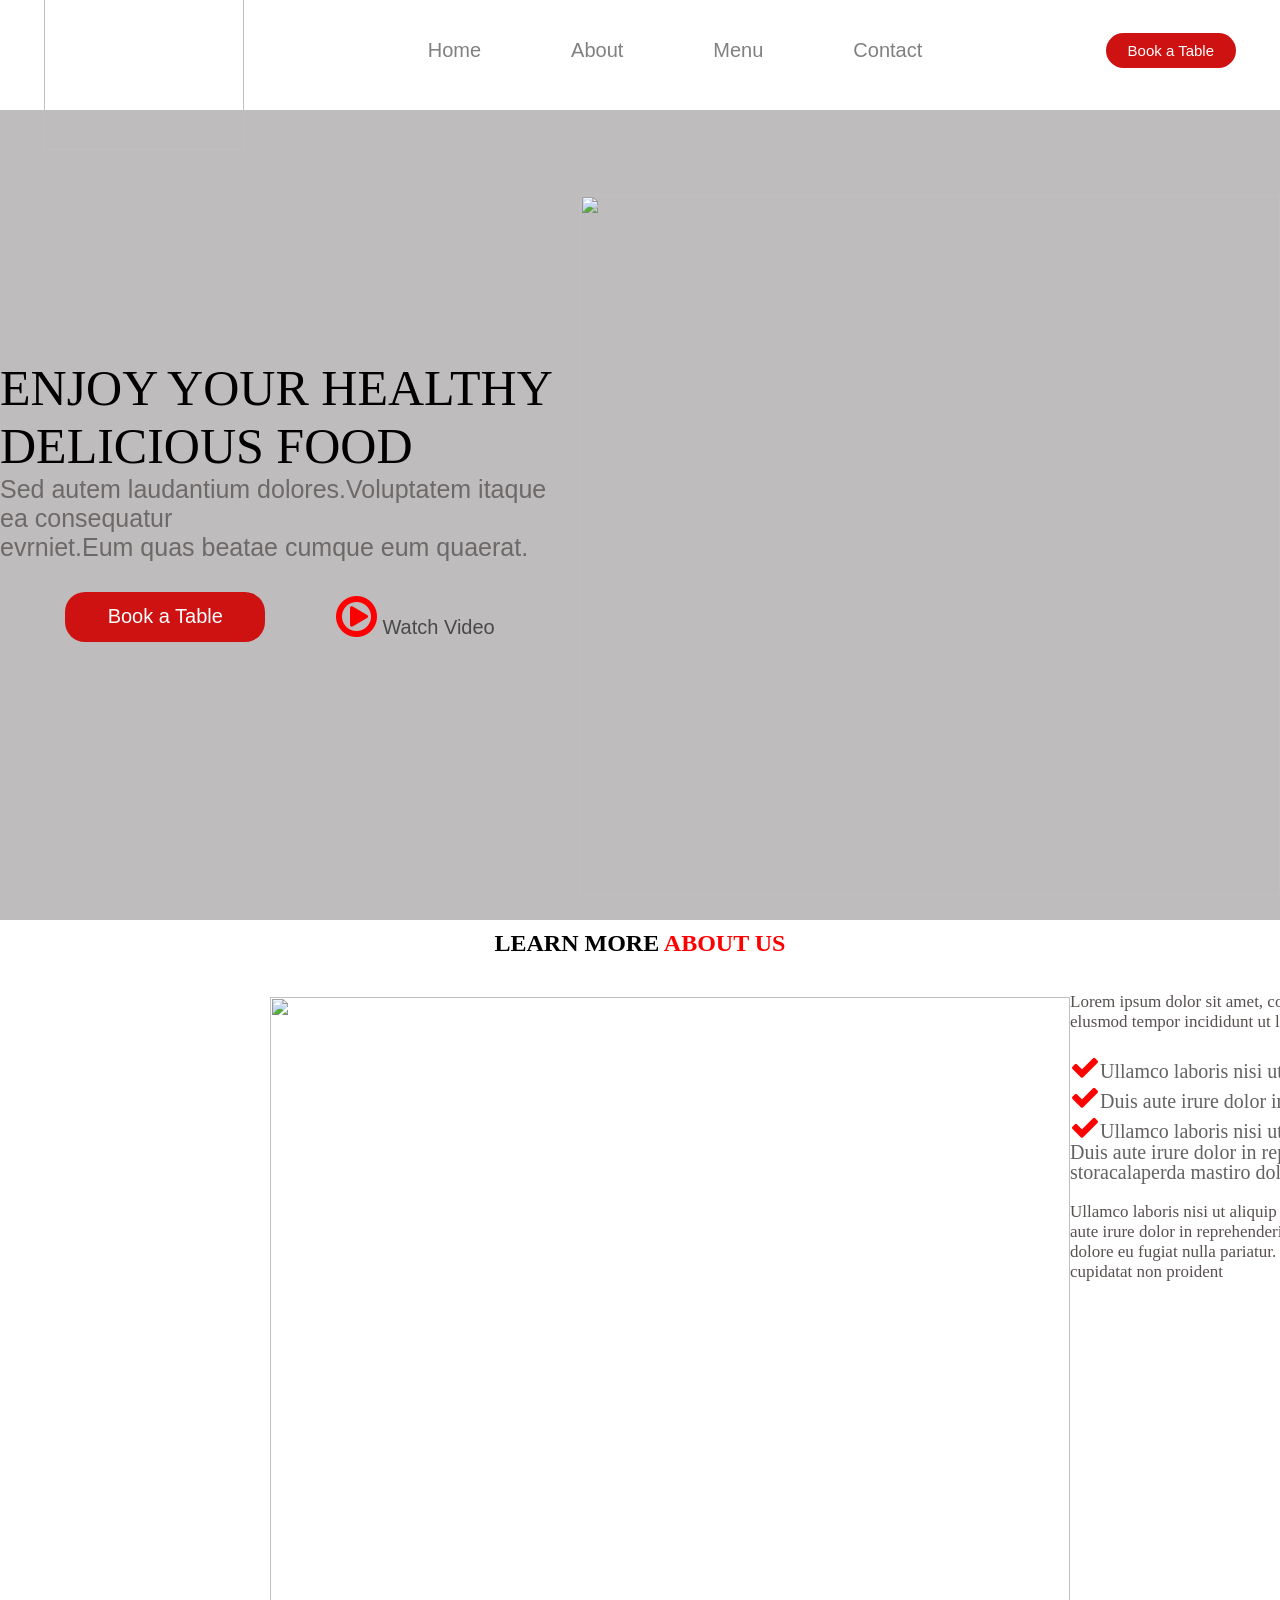
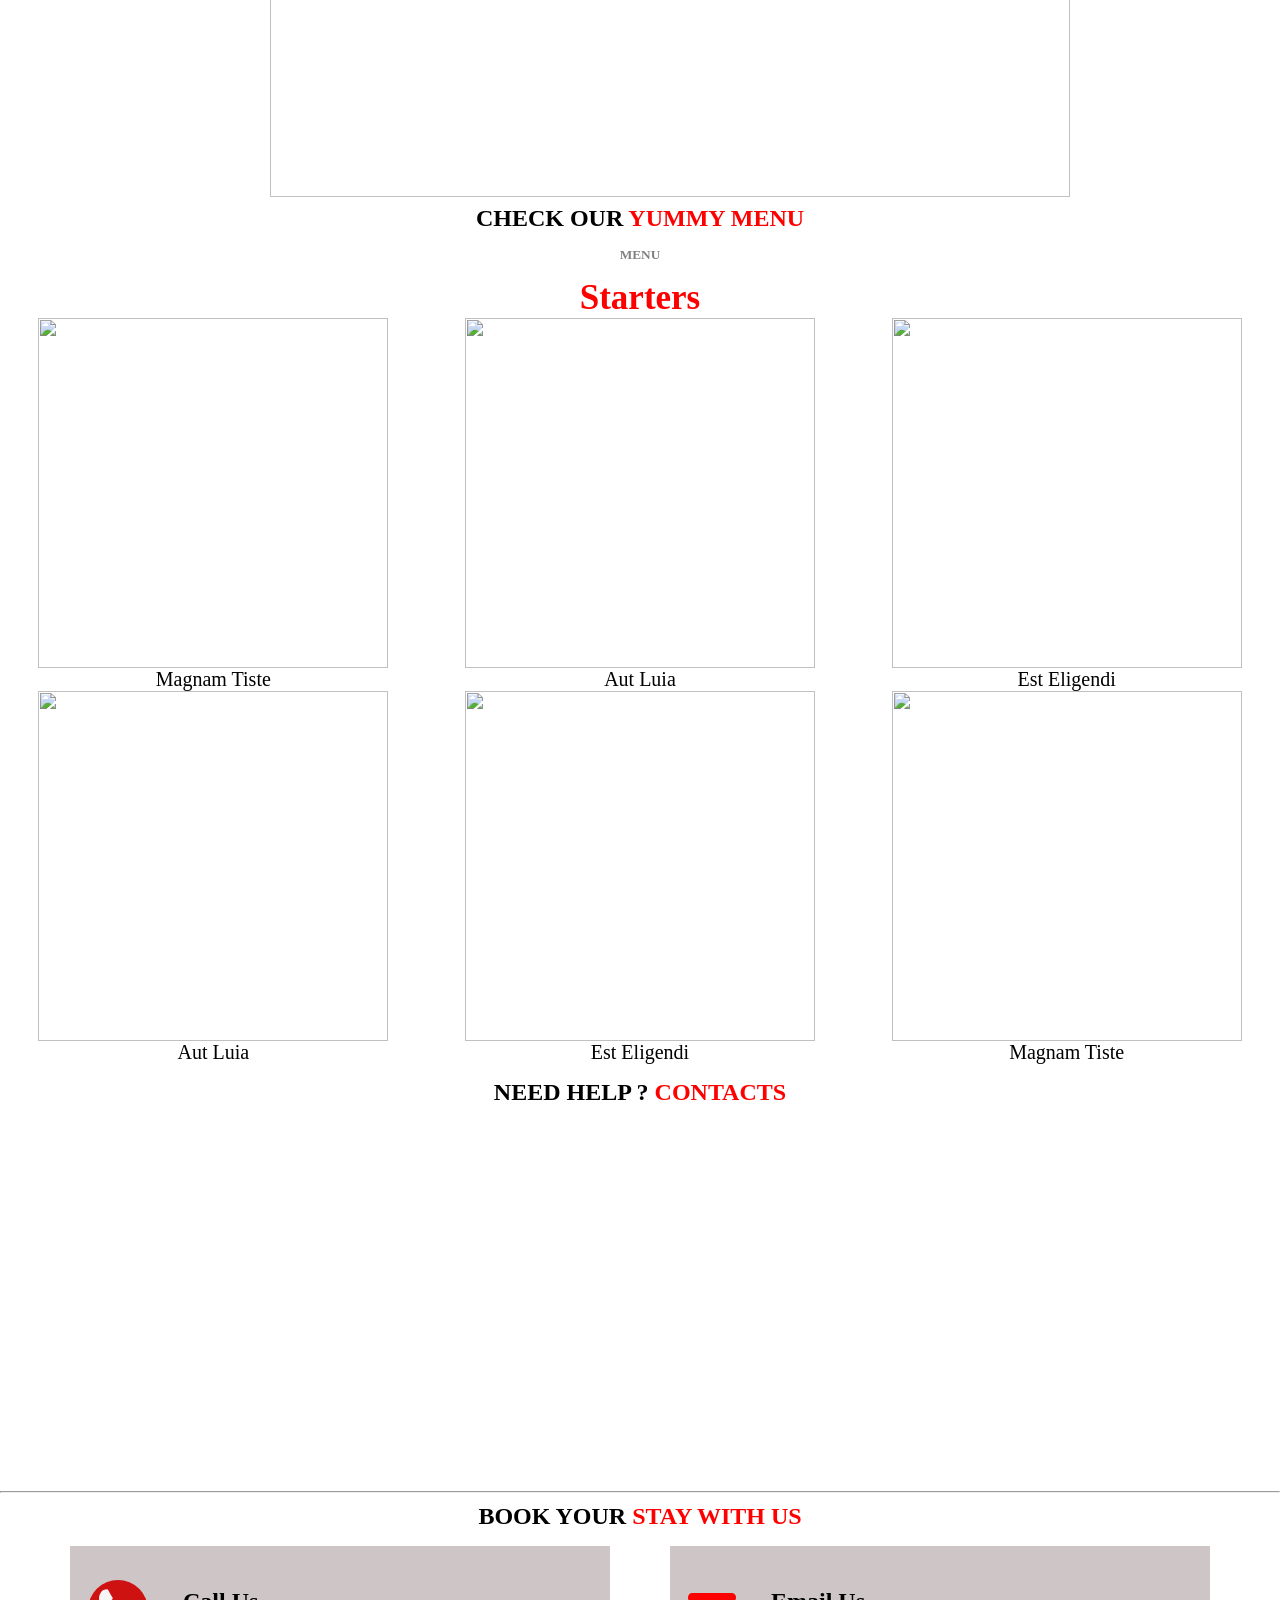
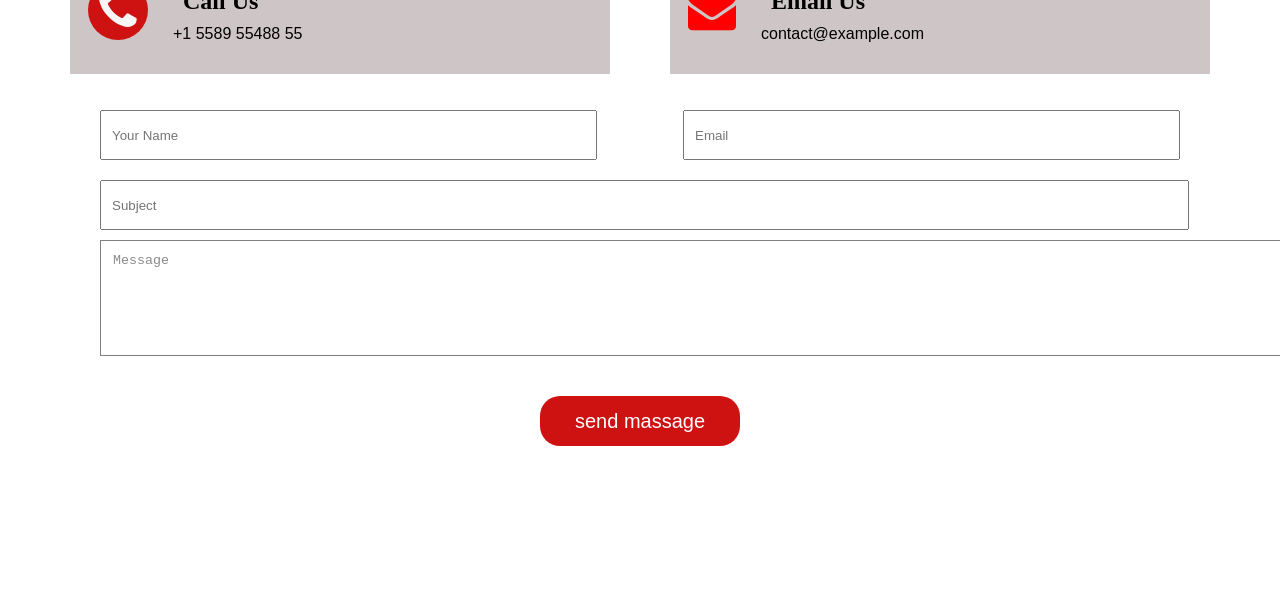
==== menu.html @ ce0ec6bc "Add files via upload" ====
<html>
    <head>
        <link rel="stylesheet" href="menu.css">
        <title>final project</title>
        <link rel="stylesheet" href="https://cdnjs.cloudflare.com/ajax/libs/font-awesome/4.7.0/css/font-awesome.min.css">
        </head>
    <body>
        <div class="container">
        <div class="Topnav"> 
            <div class="img"><img src="/image/yummy.png"></div>
            <div class="menu_list">
            <div class="menu"><a href="#Home">Home</a></div>
            <div class="menu"><a href="#About">About</a></div>
            <div class="menu"><a href="#Menu">Menu</a></div>
           
            
            <div class="menu"><a href="#Contact">Contact</a></div>
            </div>
            <div>
                <button class="button">Book a Table</button>
            </div>
        </div>
        <section id="Home">
            <div class="food">
        <div>
            <div class="letters">ENJOY  YOUR  HEALTHY<br>
            DELICIOUS  FOOD  
             </div>
             <div class="small"><p>Sed autem laudantium dolores.Voluptatem itaque ea consequatur<br>
                evrniet.Eum quas beatae cumque eum quaerat.
             </p></div>
             <div class="both"> 
                <div><button class="btn">Book a Table</button></div>
                <div>
                    <i class="fa fa-play-circle-o icon" style="font-size:48px;"><span> Watch Video</span></i>

                </div>
             </div>
        </div>
        <div class="image"><img src="/image/hero-img.png" ></div>
            </div>
        </section>
        <section id="About">
            <style>
                h1{
                    font-family: Papyrus, fantasy;
                }
                </style>
            <center><h1>LEARN MORE<span> ABOUT US</span></h1></center>

        <div class="two">
            <div class="image2"><img src="/image/photos.png">  </div>
            <div class="senten">
                <div><p>Lorem ipsum dolor sit amet, consectetur adipiscing elit, sed do<br> elusmod tempor incididunt ut labore et dolore magna aliqua.</p><br>
                    <i class="fa fa-check tick" style="font-size: 30px;"><span>Ullamco laboris nisi ut aliquip ex ea commodo consequat.</span></i><br>
                    <i class="fa fa-check tick" style="font-size:30px;"><span>Duis aute irure dolor in reprehenderit in voluptate velit.</span> </i><br>
                    <i class="fa fa-check tick" style="font-size:30px;"><span>Ullamco laboris nisi ut aliquip ex ea commodo consequat.<br> Duis aute 
                        irure dolor in reprehenderit in voluptate trideta<br> storacalaperda mastiro dolore eu fugiat nulla pariatur.</span></i><br><br>         
             <p>Ullamco laboris nisi ut aliquip ex ea commodo consequat. Duis <br>aute irure dolor in reprehenderit in voluptate velit esse cillum <br>dolore 
                eu fugiat nulla pariatur. Excepteur sint occaecat <br>cupidatat non proident</p> <br>
            <div><iframe width="550" height="450" src="https://www.youtube.com/embed/IQp8_bNzvEA?si=hfo18X12nLNAyf-E" title="YouTube video player" frameborder="0" allow="accelerometer; autoplay; clipboard-write; encrypted-media; gyroscope; picture-in-picture; web-share" allowfullscreen></iframe>
                  </div>   
             </div>
                </div>
                </div>
        </section><br>
        <section id="Menu">
           <center> <h1>CHECK OUR <span>YUMMY MENU</span></h1></center>
            <style>
                span{
                    color:red;
                }
                h1{
                    margin: 10px;
                }
                h3{
                    color:red;
                    font-size: 35px;
                }
                h5{
                    color:gray;
                    margin: 15px;
                }
                </style>
           <center> <h5>MENU</h5>
                <h3>Starters</h3></center>
            <div class="foods">
                <div><img src="/image/f1.jpg" ><center><p>Magnam Tiste</p></center></div>
                <div><img src="/image/f2.jpg" ><center><p>Aut Luia</p></center></div>
                <div><img src="/image/f3.jpg" ><center><p>Est Eligendi</p></center></div>
            </div>
            <div class="foods2">
                <div><img src="/image/f2.jpg" ><center><p>Aut Luia</p></center></div>
                <div><img src="/image/f3.jpg" ><center><p>Est Eligendi</p></center></div>
                <div><img src="/image/f1.jpg" ><center><p>Magnam Tiste</p></center></div>

            </div>
        </section>
    <section id="Contact">
        <style>
            h2{

                font-family: Papyrus, fantasy;
                margin: 15px;
            }
        </style>
        <center><h2> NEED HELP ?<span> CONTACTS</span></h2></center>
        
        <div><center><iframe src="https://www.google.com/maps/embed?pb=!1m16!1m12!1m3!1d1559549.8441470729!2d-76.21963000126568!3d40.231395848576064!2m3!1f0!2f0!3f0!3m2!1i1024!2i768!4f13.1!2m1!1sdown%20conference%20center%20newark!5e0!3m2!1sen!2sin!4v1710004451274!5m2!1sen!2sin" width="1300" height="370" style="border:0;" allowfullscreen="" loading="lazy" referrerpolicy="no-referrer-when-downgrade"></iframe></center></div><hr>
        

        
           <center> <div><h1>BOOK YOUR<span> STAY WITH US</span></h1></div></center>
           <div class="icons">
            
           <!-- <div class="cons1"><i class="fa fa-phone con" style="font-size:48px;">
            <span>Call Us </span><p class="Call">+1 5589 55488 55</p></i></div> -->
            <div class="card">
                 <div class="cont">
                    <i class="fa fa-phone con" style="font-size:48px;"></i>
                 </div>
                 <div class="information">
                    <h1>Call Us</h1>
                    <p>+1 5589 55488 55</p>
                 </div>
            </div>
            <div class="card">
                <div>
                    <i class="fa fa-envelope con1" style="font-size:48px;color:red"></i> 
                </div>
                <div class="information">
                   <h1>Email Us</h1>
                   <p>contact@example.com</p>
                </div>
           </div>
                    </div>
                <form action="#" method="post">
                    <div class="name">
                    <input type="text" id="name" name="name" placeholder="Your Name" required>
                    <input type="email" id="email" name="email" placeholder="Email" required>  
                    </div>
                  <div class="subject">  <input type="text" id="subject" name="Subject" placeholder="Subject" required>
                  </div> 
                    <div class="msg"> <textarea id="w3review" name="w3review" rows="6" cols="227" >Message</textarea>
                    </div>
                </form>
            <div class="web">
                <div><button class="bt">send massage</button></div>
            </div>
        </section>    
       
            
        </div=
    
    </body>
</html>
---- menu.css ----
*{
    margin: 0;
    padding: 0;
 }
 .Topnav{
     display: flex;
     align-items: center;
     justify-content: space-around;
     background-color:white;
     width: 100vw;
     height: 100px;
     font-family:'Segoe UI', Tahoma, Geneva, Verdana, sans-serif;
 }
 img {
     width: 200px;
 }
 .Menu_list{
    color: grey;
     display: flex;
     align-items: center;
     padding: 35px;
     margin: 15px;
     text-decoration: none; 
 
 }


 .menu {
    font-size: 20px;
     margin: 20px;
     padding: 25px;

 }
 .menu a{
    text-decoration: none; 
    color: grey;
 }
 .menu a:hover{
     color: black;
 }
 button{
     width: 130px;
     height: 35px;
     background-color: #ce1212;
     border: none;
     color: white;
     border-radius: 20px;
     font-size: 15px;
 }
 button:hover{
     background-color: #bf4c4c; 
 }
 .image img{
    
width: 700px;
height: 700px;
margin-top: 60px;
margin-left: 20px;

 }
 .food{
    margin-top: 10px;
    display: flex;
    align-items: center;
    justify-content: space-around;
    background-color: #bebcbc;
    height: 90vh;
 }
 .letters{
    font-size: 50px;
    font-family: Papyrus, fantasy;
 }
 .small{
    font-size:25px ;
    font-family: Verdana, Geneva, Tahoma, sans-serif;
    color: rgb(110, 105, 105);
 }
 .btn{

    width: 200px;
    height: 50px;
    background-color: #ce1212;
    border: none;
    color: white;
    border-radius: 20px;
    font-size: 20px;
}
.icon{
    color: red;
 

}
.icon span{
    color: rgb(73, 73, 73);
    font-size: 20px;
    font-family: Verdana, Geneva, Tahoma, sans-serif;
}
.section{
    background-color: gray;
}
.both{
    margin: 30px;
    display: flex;
    justify-content:space-around;
    align-items: center;

} 
.image2 img{
    width: 800px;
    height: 800px;
    margin-top: 50px;
    margin-left: 270px;
    
}
.two{
    margin-top: 10px;
    display: flex;
    align-items: center;
    justify-content: space-around;
    height: 90vh;
}
.tick{
 color:red; 
}
.tick span{
    color: rgb(100, 97, 97);
    font-size: 20px;
    font-family: 'Times New Roman', Times, serif;
}
.senten{
    display: flex;
    margin-bottom: 0px;
    font-size: 17px;
    margin-right: 150px;
    color: rgb(88, 79, 79);
}
.con{
    color:rgb(247, 245, 245); 
}
.cont{
    display: flex;
    align-items: center;
    justify-content: center;
    background-color: #ce1212;
    width: 60px;
    height: 60px;
    border-radius: 50px;
}
.con span{
    color: rgb(100, 97, 97);
    font-size: 35px;
    font-family: 'Times New Roman', Times, serif;

}
.con1{
    color: red;
}
.con1 span{
    color: rgb(100, 97, 97);
    font-size: 35px;
    font-family: 'Times New Roman', Times, serif;

}
.icons{
    margin: 10px;
    margin-top: 80px;
    display: flex;
    align-items: center;
    justify-content: space-evenly;
    background-color:white;
    width: 10opx;
    height: 0px;
    font-family:'Segoe UI', Tahoma, Geneva, Verdana, sans-serif;

}
.call{
    color: black;
    font-size: 20px;



}
.Call2{
    color: black;
    font-size: 20px;
}
.cons1{
    background-color: rgb(230, 219, 219);
    width:700px;
    height: 100px;
    margin-top: 10px;
    margin-left: 80px;
}
.conss1{
    
    background-color: rgb(230, 219, 219);
     
    margin-top: 10px;
    width:700px;
    height: 100px;
    margin-right: 80px;
}
.web{
    display: flex;
    margin-top: 20px;
    align-items: center;
    justify-content: space-around;
    background-color:white;
    width: 100vw;
    height: 100px;   
}
.bt{
    align-items: center;
    width: 200px;
    height: 50px;
    background-color: #ce1212;
    border: none;
    color: white;
    border-radius: 20px;
    font-size: 20px;
    margin-bottom: 150px;

}
.card{ 
   padding: 18px;
    display: flex;
    align-items: center;
    background-color:rgb(206, 198, 198);
    width:40%;
    height:92px;
}
.information{
    margin:25px;
}
form {
  margin:90px;
  }
 .label {
    display: block;
    margin-bottom: 8px;
  }
 input {
    
    width: 48vw;
    height: 50px;
    margin-bottom: 16px;
    margin: 10px;

 }
.name{
    gap: 6%;
    display: flex;
    flex-direction: row;
}
.subject input{
    display: flex;
    width: 99%;

}
input::placeholder{
    padding: 10px;
}
textarea{
    border-color: gray;
    color: rgb(138, 138, 138);
margin-left: 10px;
 padding: 12px;
}
.foods{
    font-size: 20px;
    font-family:Cambria, Cochin, Georgia, Times, 'Times New Roman', serif;
    display: flex;
    flex-direction: row;
    justify-content: space-around;
    align-items: center;

}
.foods img{
    width:350px;
    height: 350px;
}
.foods2{
    font-size: 20px;
    font-family:Cambria, Cochin, Georgia, Times, 'Times New Roman', serif;
    display: flex;
    flex-direction: row;
    justify-content: space-around;
    align-items: center;

}
.foods2 img{
    width:350px;
    height: 350px;
}
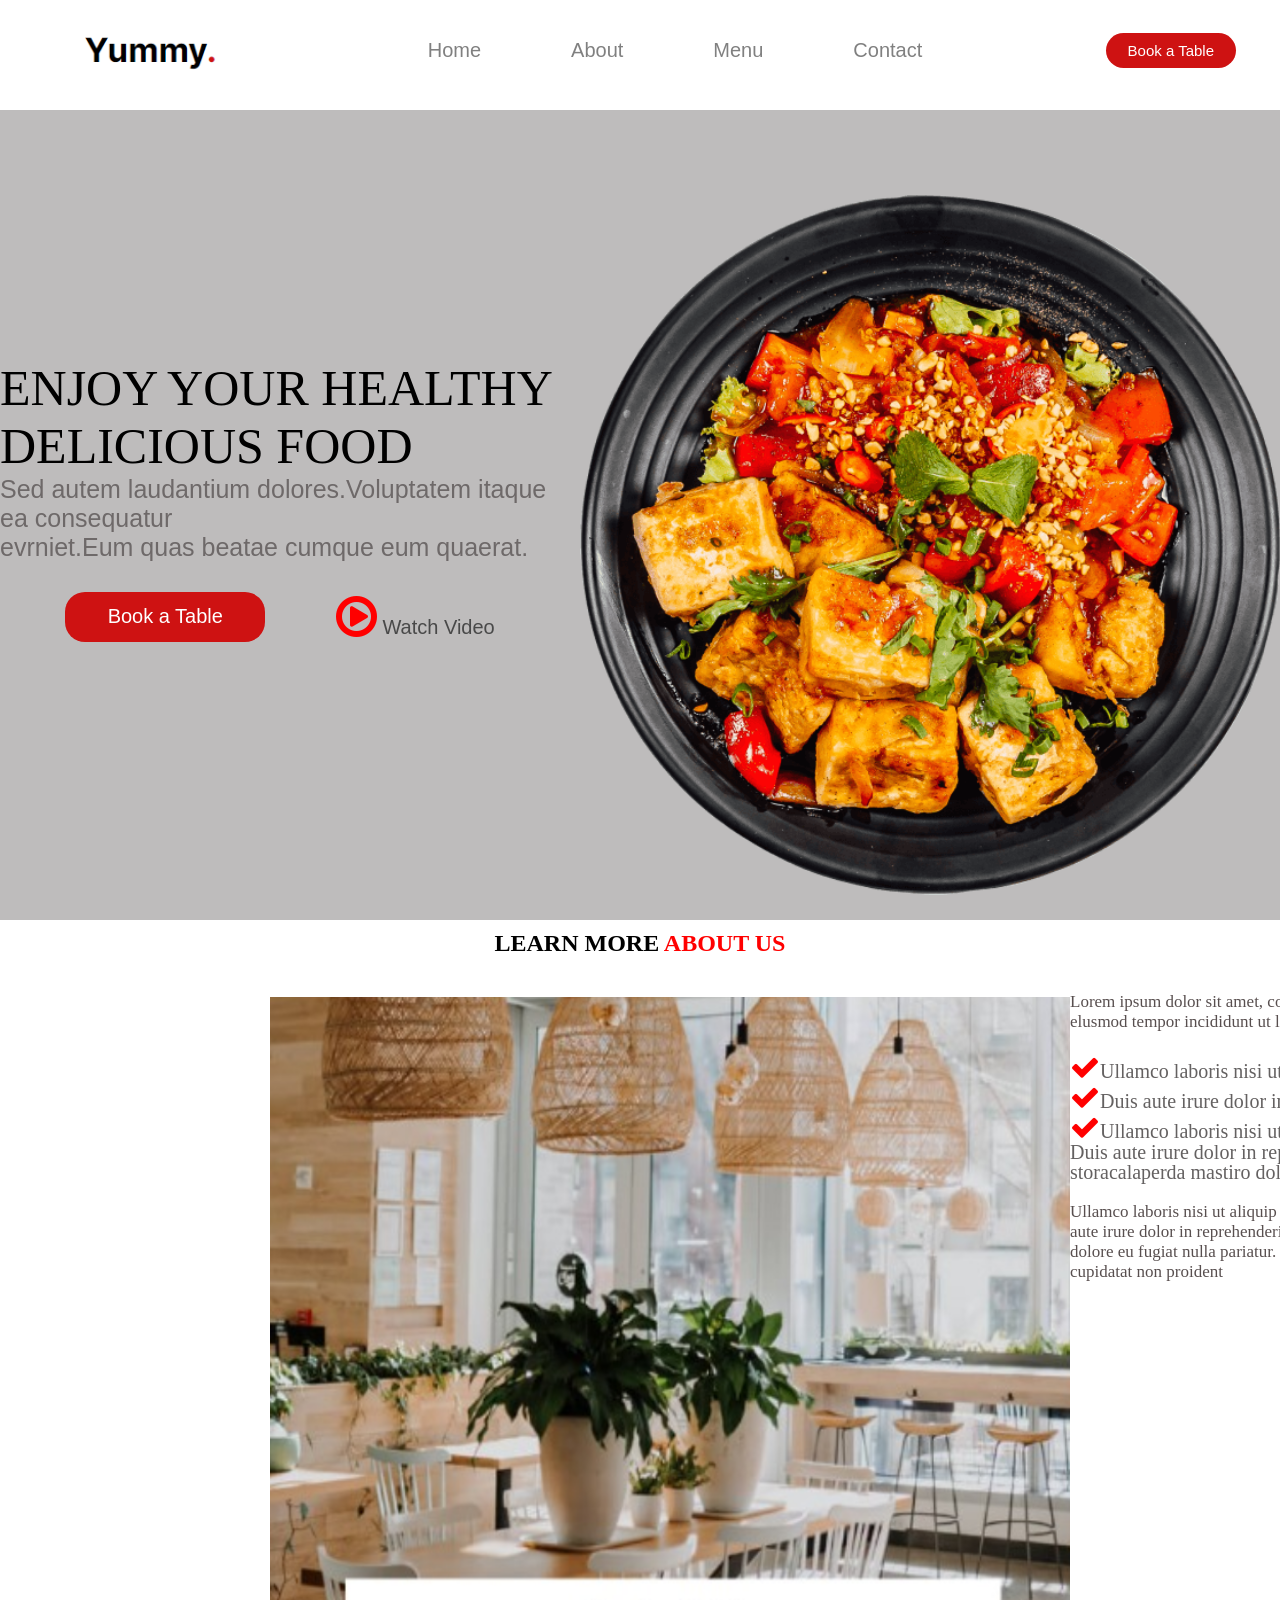
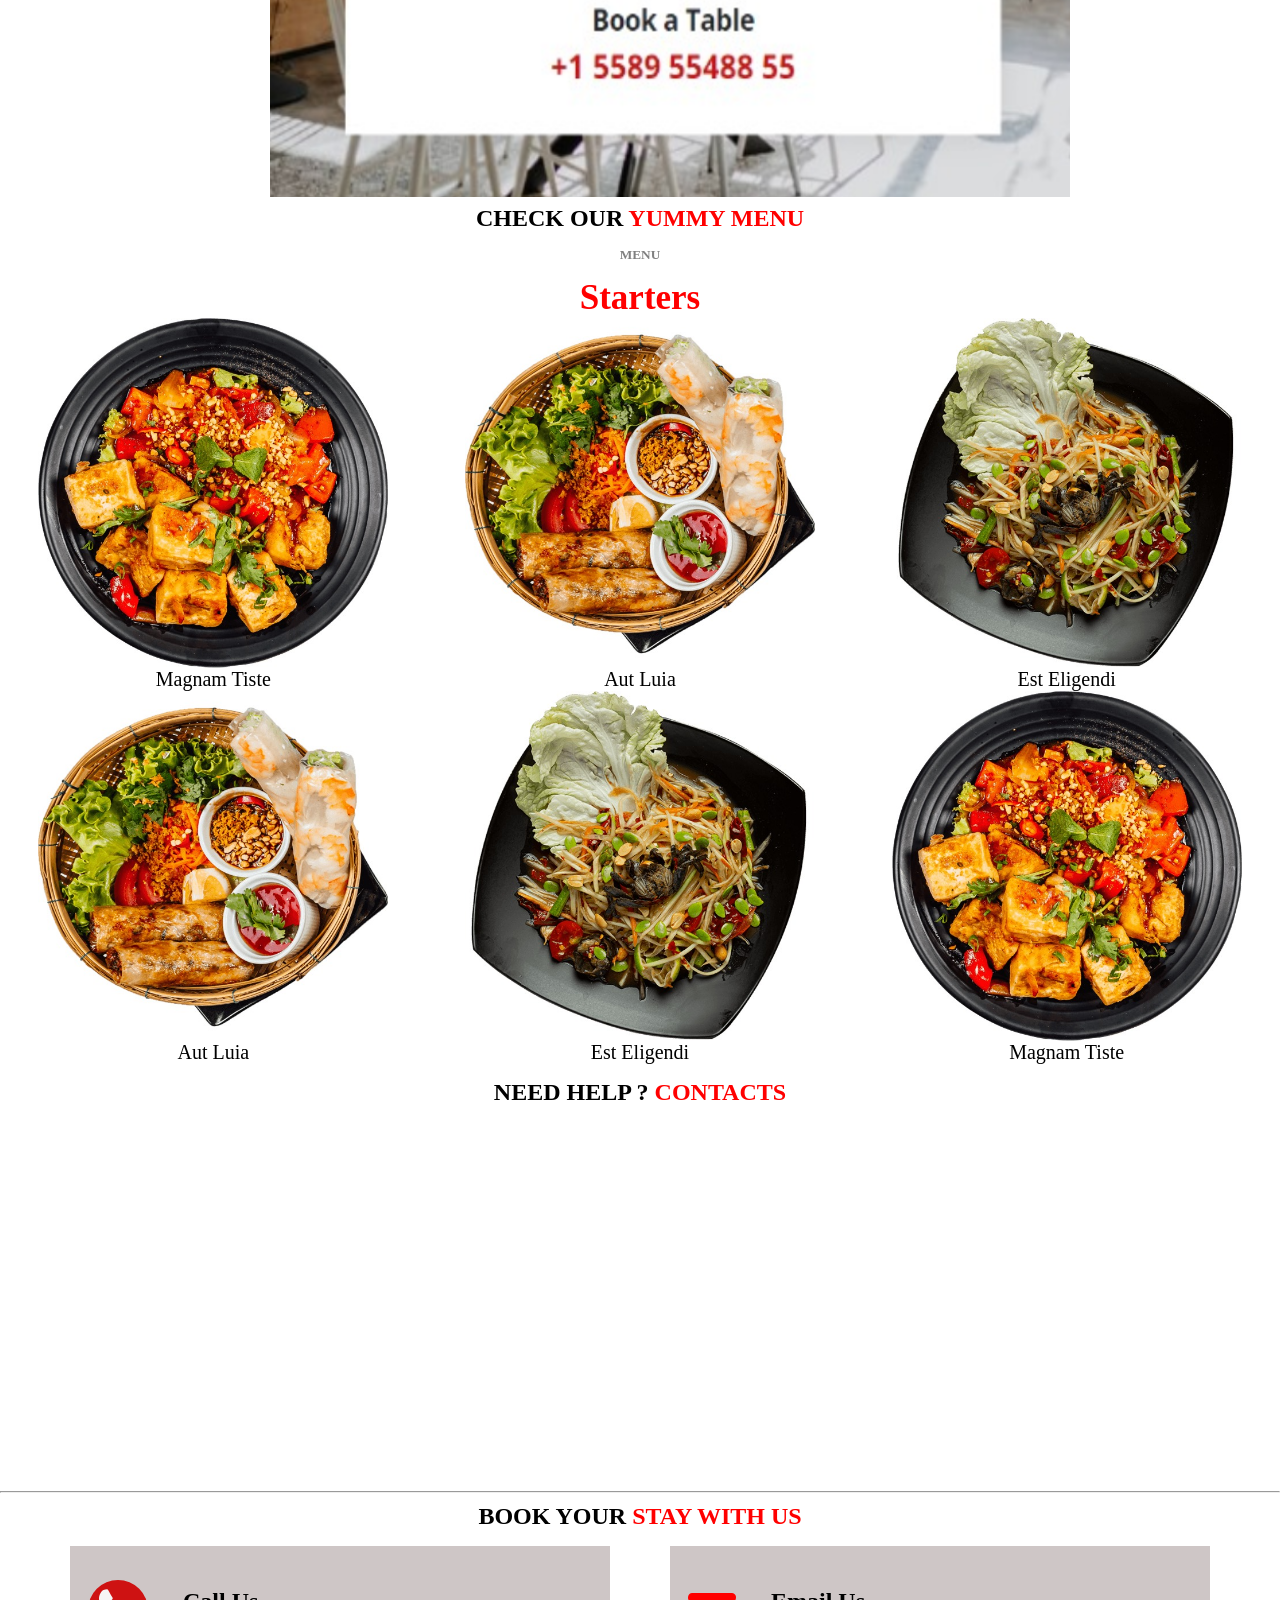
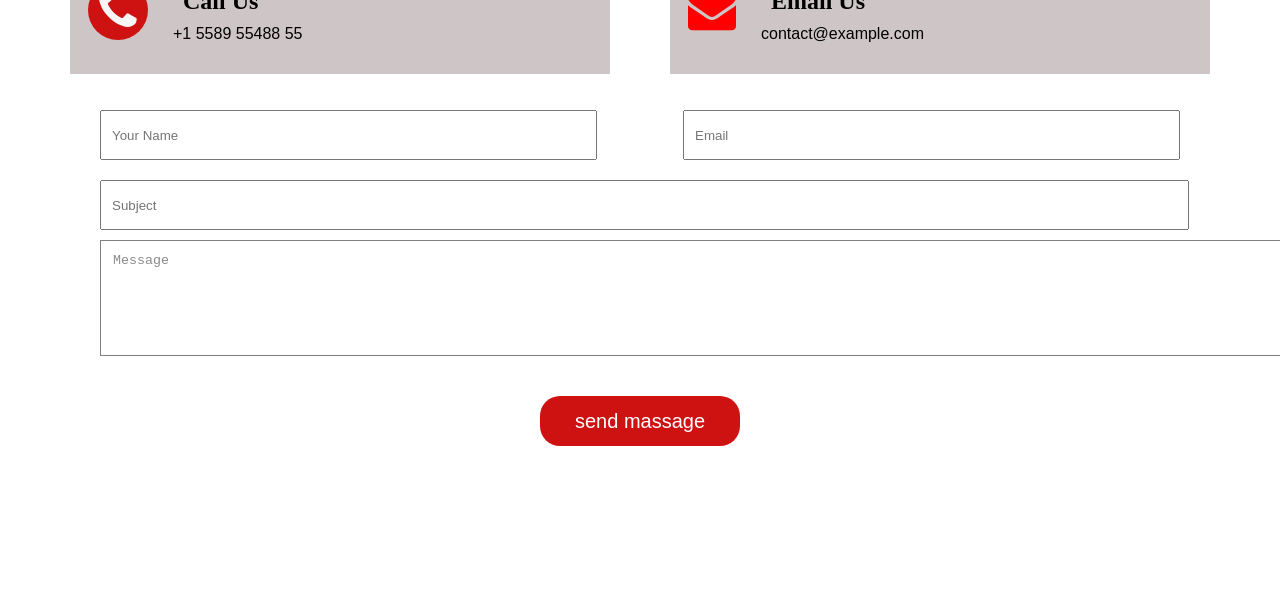
==== commit d99dba3c: "menu.html" ====
--- a/menu.html
+++ b/menu.html
@@ -7,7 +7,7 @@
     <body>
         <div class="container">
         <div class="Topnav"> 
-            <div class="img"><img src="/image/yummy.png"></div>
+            <div class="img"><img src="/yummy.png"></div>
             <div class="menu_list">
             <div class="menu"><a href="#Home">Home</a></div>
             <div class="menu"><a href="#About">About</a></div>
@@ -37,7 +37,7 @@
                 </div>
              </div>
         </div>
-        <div class="image"><img src="/image/hero-img.png" ></div>
+        <div class="image"><img src="/hero-img.png" ></div>
             </div>
         </section>
         <section id="About">
@@ -49,7 +49,7 @@
             <center><h1>LEARN MORE<span> ABOUT US</span></h1></center>
 
         <div class="two">
-            <div class="image2"><img src="/image/photos.png">  </div>
+            <div class="image2"><img src="/photos.png">  </div>
             <div class="senten">
                 <div><p>Lorem ipsum dolor sit amet, consectetur adipiscing elit, sed do<br> elusmod tempor incididunt ut labore et dolore magna aliqua.</p><br>
                     <i class="fa fa-check tick" style="font-size: 30px;"><span>Ullamco laboris nisi ut aliquip ex ea commodo consequat.</span></i><br>
@@ -85,14 +85,14 @@
            <center> <h5>MENU</h5>
                 <h3>Starters</h3></center>
             <div class="foods">
-                <div><img src="/image/f1.jpg" ><center><p>Magnam Tiste</p></center></div>
-                <div><img src="/image/f2.jpg" ><center><p>Aut Luia</p></center></div>
-                <div><img src="/image/f3.jpg" ><center><p>Est Eligendi</p></center></div>
+                <div><img src="/f1.jpg" ><center><p>Magnam Tiste</p></center></div>
+                <div><img src="/f2.jpg" ><center><p>Aut Luia</p></center></div>
+                <div><img src="/f3.jpg" ><center><p>Est Eligendi</p></center></div>
             </div>
             <div class="foods2">
-                <div><img src="/image/f2.jpg" ><center><p>Aut Luia</p></center></div>
-                <div><img src="/image/f3.jpg" ><center><p>Est Eligendi</p></center></div>
-                <div><img src="/image/f1.jpg" ><center><p>Magnam Tiste</p></center></div>
+                <div><img src="/f2.jpg" ><center><p>Aut Luia</p></center></div>
+                <div><img src="/f3.jpg" ><center><p>Est Eligendi</p></center></div>
+                <div><img src="/f1.jpg" ><center><p>Magnam Tiste</p></center></div>
 
             </div>
         </section>
@@ -153,4 +153,4 @@
         </div=
     
     </body>
-</html>+</html>
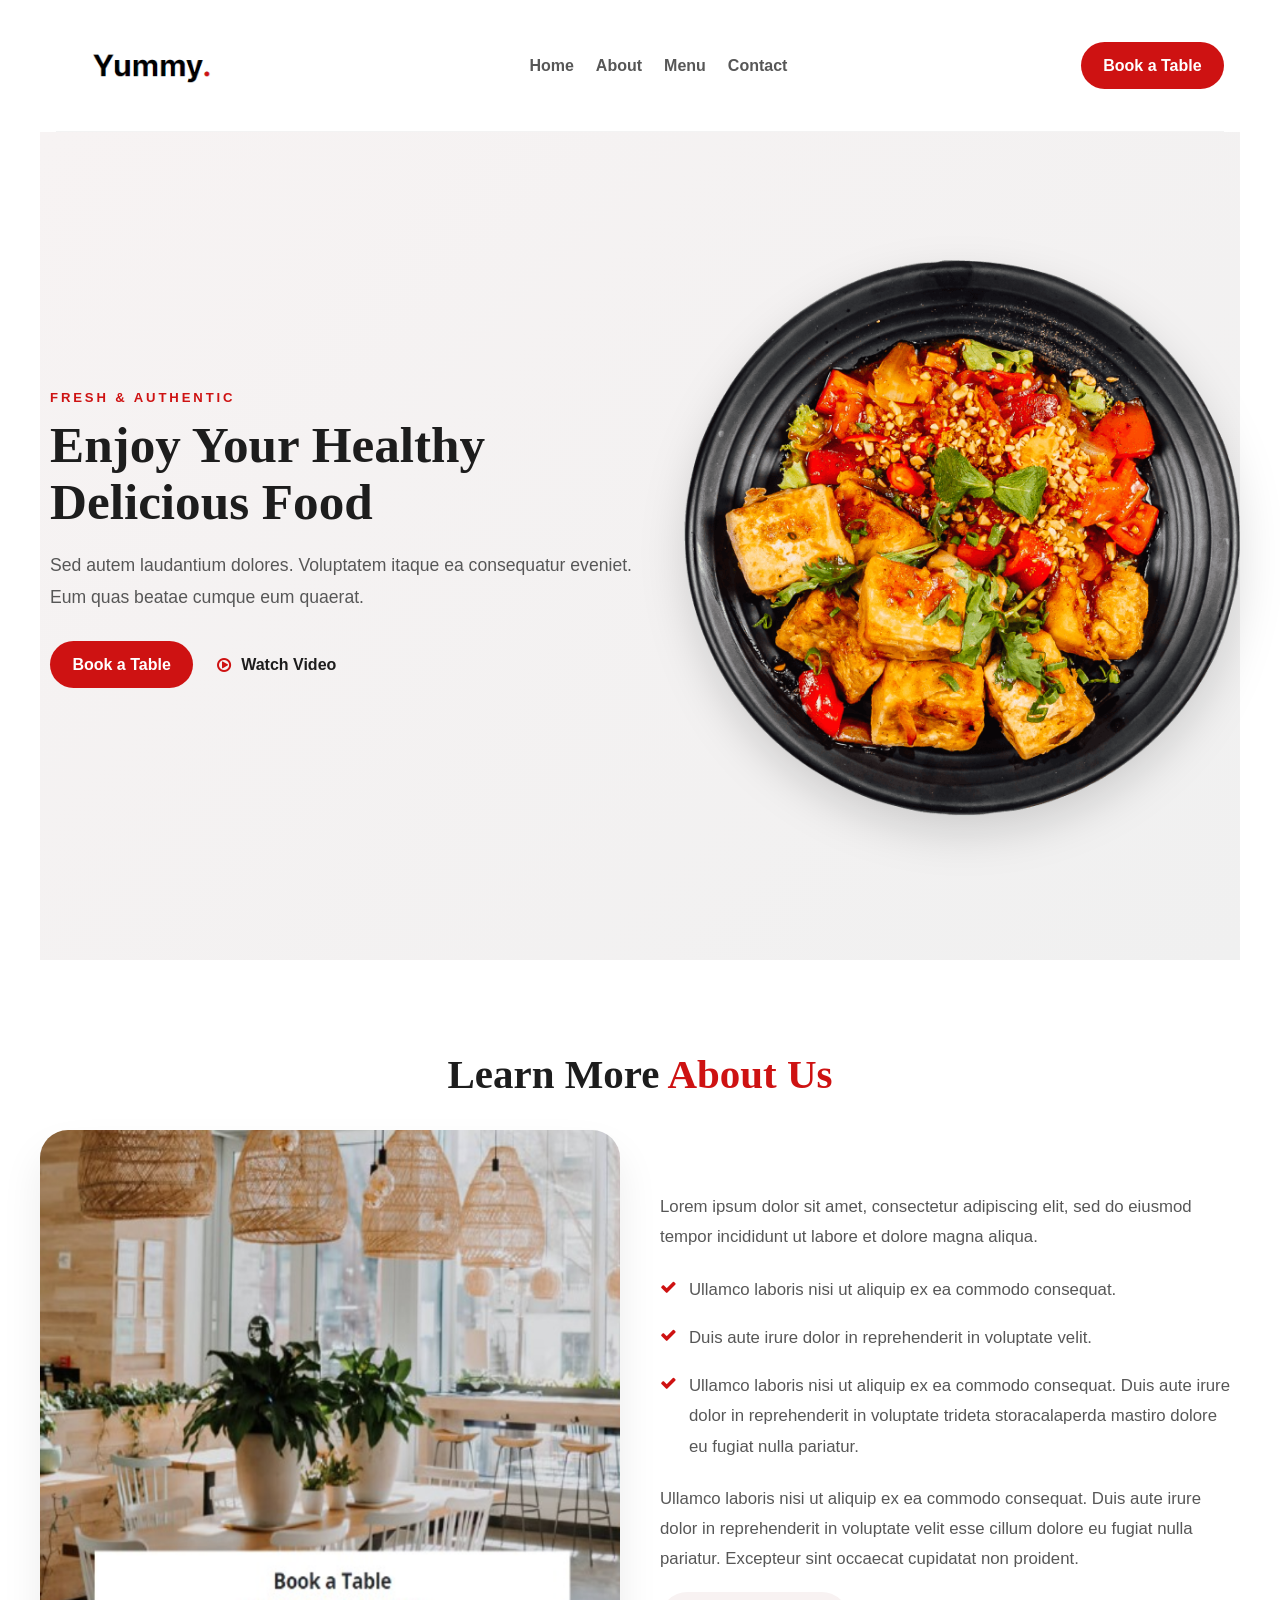
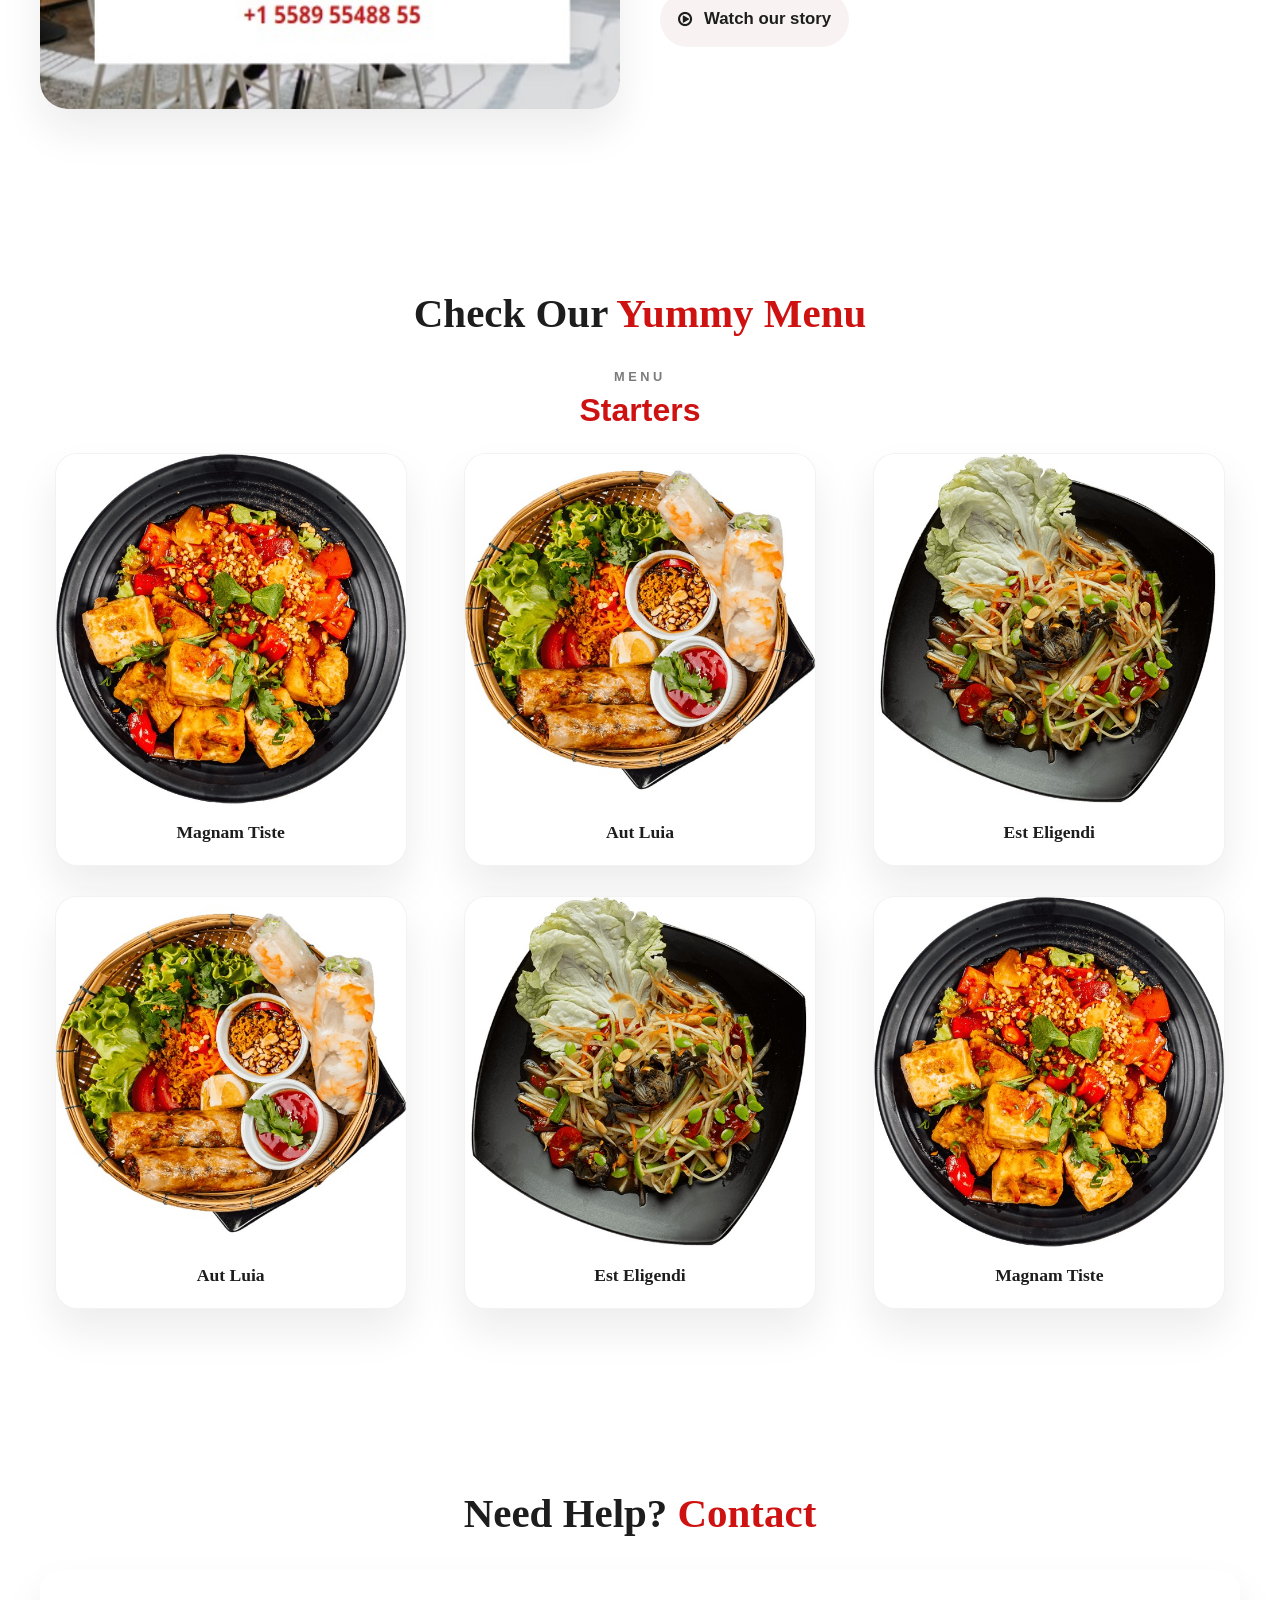
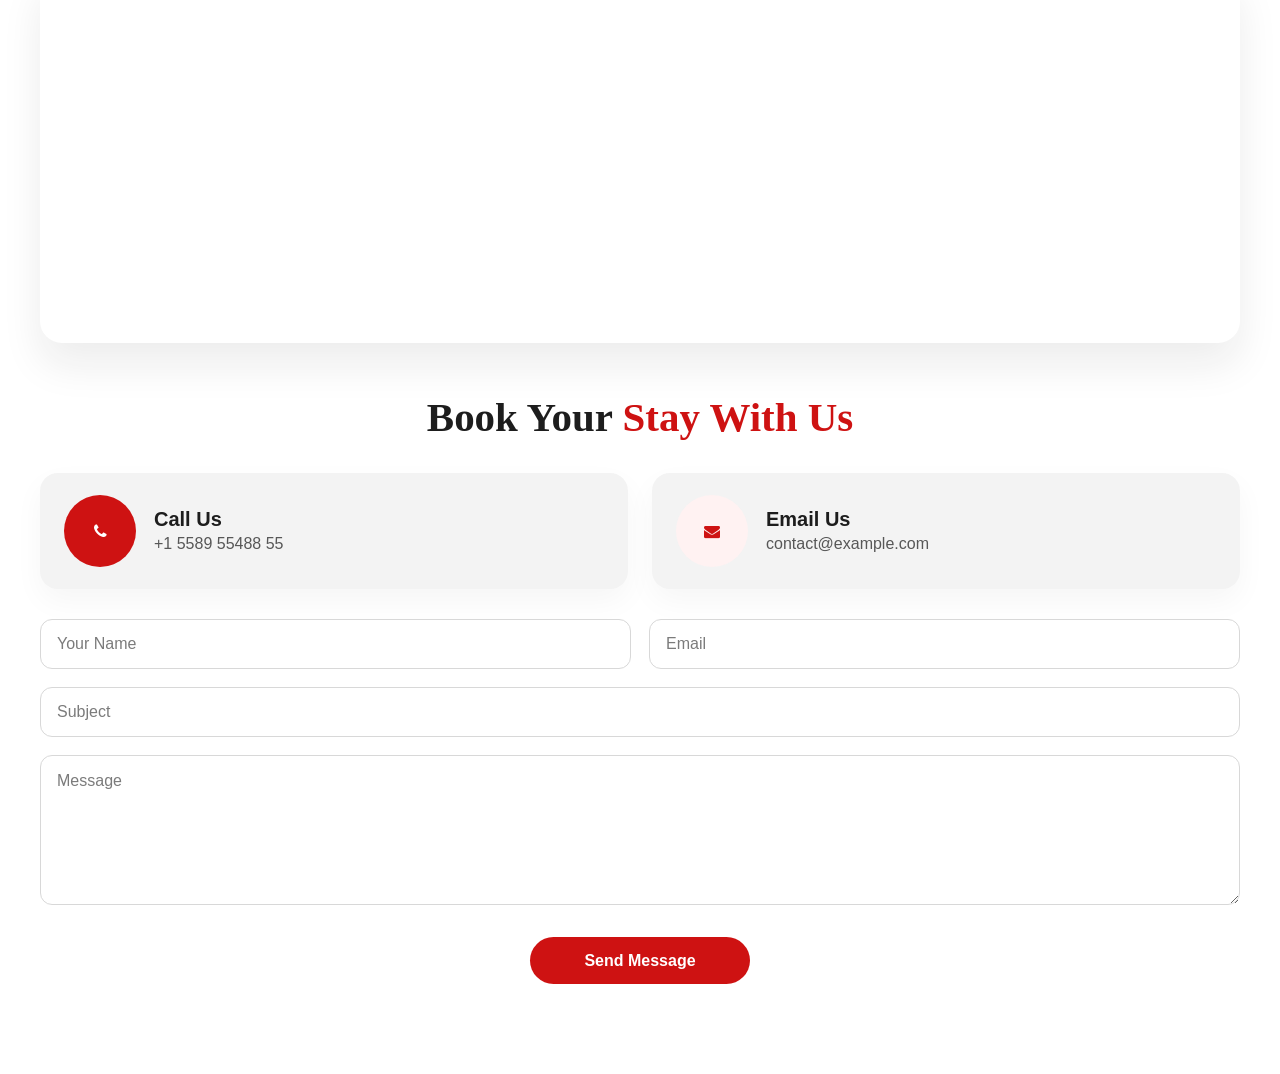
==== commit de9d0a31: "Improve restaurant landing page Co-authored-by: Copilot <223556219+Copilot@users.noreply.github.com>" ====
--- a/menu.html
+++ b/menu.html
@@ -1,156 +1,207 @@
-<html>
-    <head>
-        <link rel="stylesheet" href="menu.css">
-        <title>final project</title>
-        <link rel="stylesheet" href="https://cdnjs.cloudflare.com/ajax/libs/font-awesome/4.7.0/css/font-awesome.min.css">
-        </head>
-    <body>
-        <div class="container">
-        <div class="Topnav"> 
-            <div class="img"><img src="/yummy.png"></div>
-            <div class="menu_list">
-            <div class="menu"><a href="#Home">Home</a></div>
-            <div class="menu"><a href="#About">About</a></div>
-            <div class="menu"><a href="#Menu">Menu</a></div>
-           
-            
-            <div class="menu"><a href="#Contact">Contact</a></div>
-            </div>
-            <div>
-                <button class="button">Book a Table</button>
-            </div>
+<!DOCTYPE html>
+<html lang="en">
+  <head>
+    <meta charset="UTF-8" />
+    <meta name="viewport" content="width=device-width, initial-scale=1.0" />
+    <title>Yummy-web</title>
+    <link rel="stylesheet" href="menu.css" />
+    <link
+      rel="stylesheet"
+      href="https://cdnjs.cloudflare.com/ajax/libs/font-awesome/4.7.0/css/font-awesome.min.css"
+    />
+  </head>
+  <body>
+    <div class="container">
+      <header class="topnav">
+        <div class="brand">
+          <img src="yummy.png" alt="Yummy logo" />
         </div>
-        <section id="Home">
-            <div class="food">
-        <div>
-            <div class="letters">ENJOY  YOUR  HEALTHY<br>
-            DELICIOUS  FOOD  
-             </div>
-             <div class="small"><p>Sed autem laudantium dolores.Voluptatem itaque ea consequatur<br>
-                evrniet.Eum quas beatae cumque eum quaerat.
-             </p></div>
-             <div class="both"> 
-                <div><button class="btn">Book a Table</button></div>
-                <div>
-                    <i class="fa fa-play-circle-o icon" style="font-size:48px;"><span> Watch Video</span></i>
-
-                </div>
-             </div>
-        </div>
-        <div class="image"><img src="/hero-img.png" ></div>
-            </div>
-        </section>
-        <section id="About">
-            <style>
-                h1{
-                    font-family: Papyrus, fantasy;
-                }
-                </style>
-            <center><h1>LEARN MORE<span> ABOUT US</span></h1></center>
-
-        <div class="two">
-            <div class="image2"><img src="/photos.png">  </div>
+
+        <nav class="menu_list" aria-label="Main menu">
+          <a class="menu" href="#Home">Home</a>
+          <a class="menu" href="#About">About</a>
+          <a class="menu" href="#Menu">Menu</a>
+          <a class="menu" href="#Contact">Contact</a>
+        </nav>
+
+        <button type="button" class="button">Book a Table</button>
+      </header>
+
+      <main>
+        <section id="Home" class="hero">
+          <div class="hero_copy">
+            <p class="eyebrow">Fresh & authentic</p>
+            <h1 class="letters">
+              Enjoy Your Healthy<br />
+              Delicious Food
+            </h1>
+            <p class="small">
+              Sed autem laudantium dolores. Voluptatem itaque ea consequatur
+              eveniet. Eum quas beatae cumque eum quaerat.
+            </p>
+            <div class="both">
+              <button type="button" class="btn">Book a Table</button>
+              <a href="https://www.youtube.com/watch?v=IQp8_bNzvEA" class="video-link" target="_blank" rel="noreferrer">
+                <i class="fa fa-play-circle-o icon" aria-hidden="true"></i>
+                <span>Watch Video</span>
+              </a>
+            </div>
+          </div>
+
+          <div class="image">
+            <img src="hero-img.png" alt="Healthy food dish" />
+          </div>
+        </section>
+
+        <section id="About" class="about-section">
+          <h2 class="section-title">Learn More <span>About Us</span></h2>
+
+          <div class="about-grid">
+            <div class="image2">
+              <img src="photos.png" alt="Chef preparing food" />
+            </div>
+
             <div class="senten">
-                <div><p>Lorem ipsum dolor sit amet, consectetur adipiscing elit, sed do<br> elusmod tempor incididunt ut labore et dolore magna aliqua.</p><br>
-                    <i class="fa fa-check tick" style="font-size: 30px;"><span>Ullamco laboris nisi ut aliquip ex ea commodo consequat.</span></i><br>
-                    <i class="fa fa-check tick" style="font-size:30px;"><span>Duis aute irure dolor in reprehenderit in voluptate velit.</span> </i><br>
-                    <i class="fa fa-check tick" style="font-size:30px;"><span>Ullamco laboris nisi ut aliquip ex ea commodo consequat.<br> Duis aute 
-                        irure dolor in reprehenderit in voluptate trideta<br> storacalaperda mastiro dolore eu fugiat nulla pariatur.</span></i><br><br>         
-             <p>Ullamco laboris nisi ut aliquip ex ea commodo consequat. Duis <br>aute irure dolor in reprehenderit in voluptate velit esse cillum <br>dolore 
-                eu fugiat nulla pariatur. Excepteur sint occaecat <br>cupidatat non proident</p> <br>
-            <div><iframe width="550" height="450" src="https://www.youtube.com/embed/IQp8_bNzvEA?si=hfo18X12nLNAyf-E" title="YouTube video player" frameborder="0" allow="accelerometer; autoplay; clipboard-write; encrypted-media; gyroscope; picture-in-picture; web-share" allowfullscreen></iframe>
-                  </div>   
-             </div>
-                </div>
-                </div>
-        </section><br>
-        <section id="Menu">
-           <center> <h1>CHECK OUR <span>YUMMY MENU</span></h1></center>
-            <style>
-                span{
-                    color:red;
-                }
-                h1{
-                    margin: 10px;
-                }
-                h3{
-                    color:red;
-                    font-size: 35px;
-                }
-                h5{
-                    color:gray;
-                    margin: 15px;
-                }
-                </style>
-           <center> <h5>MENU</h5>
-                <h3>Starters</h3></center>
-            <div class="foods">
-                <div><img src="/f1.jpg" ><center><p>Magnam Tiste</p></center></div>
-                <div><img src="/f2.jpg" ><center><p>Aut Luia</p></center></div>
-                <div><img src="/f3.jpg" ><center><p>Est Eligendi</p></center></div>
-            </div>
-            <div class="foods2">
-                <div><img src="/f2.jpg" ><center><p>Aut Luia</p></center></div>
-                <div><img src="/f3.jpg" ><center><p>Est Eligendi</p></center></div>
-                <div><img src="/f1.jpg" ><center><p>Magnam Tiste</p></center></div>
-
-            </div>
-        </section>
-    <section id="Contact">
-        <style>
-            h2{
-
-                font-family: Papyrus, fantasy;
-                margin: 15px;
-            }
-        </style>
-        <center><h2> NEED HELP ?<span> CONTACTS</span></h2></center>
-        
-        <div><center><iframe src="https://www.google.com/maps/embed?pb=!1m16!1m12!1m3!1d1559549.8441470729!2d-76.21963000126568!3d40.231395848576064!2m3!1f0!2f0!3f0!3m2!1i1024!2i768!4f13.1!2m1!1sdown%20conference%20center%20newark!5e0!3m2!1sen!2sin!4v1710004451274!5m2!1sen!2sin" width="1300" height="370" style="border:0;" allowfullscreen="" loading="lazy" referrerpolicy="no-referrer-when-downgrade"></iframe></center></div><hr>
-        
-
-        
-           <center> <div><h1>BOOK YOUR<span> STAY WITH US</span></h1></div></center>
-           <div class="icons">
-            
-           <!-- <div class="cons1"><i class="fa fa-phone con" style="font-size:48px;">
-            <span>Call Us </span><p class="Call">+1 5589 55488 55</p></i></div> -->
-            <div class="card">
-                 <div class="cont">
-                    <i class="fa fa-phone con" style="font-size:48px;"></i>
-                 </div>
-                 <div class="information">
-                    <h1>Call Us</h1>
-                    <p>+1 5589 55488 55</p>
-                 </div>
-            </div>
-            <div class="card">
-                <div>
-                    <i class="fa fa-envelope con1" style="font-size:48px;color:red"></i> 
+              <p>
+                Lorem ipsum dolor sit amet, consectetur adipiscing elit, sed do
+                eiusmod tempor incididunt ut labore et dolore magna aliqua.
+              </p>
+
+              <div class="feature-list">
+                <div class="check-item">
+                  <i class="fa fa-check tick" aria-hidden="true"></i>
+                  <span>Ullamco laboris nisi ut aliquip ex ea commodo consequat.</span>
+                </div>
+                <div class="check-item">
+                  <i class="fa fa-check tick" aria-hidden="true"></i>
+                  <span>Duis aute irure dolor in reprehenderit in voluptate velit.</span>
+                </div>
+                <div class="check-item">
+                  <i class="fa fa-check tick" aria-hidden="true"></i>
+                  <span>
+                    Ullamco laboris nisi ut aliquip ex ea commodo consequat. Duis
+                    aute irure dolor in reprehenderit in voluptate trideta
+                    storacalaperda mastiro dolore eu fugiat nulla pariatur.
+                  </span>
+                </div>
+              </div>
+
+              <p>
+                Ullamco laboris nisi ut aliquip ex ea commodo consequat. Duis aute
+                irure dolor in reprehenderit in voluptate velit esse cillum dolore
+                eu fugiat nulla pariatur. Excepteur sint occaecat cupidatat non
+                proident.
+              </p>
+
+              <div class="video-card">
+                <a href="https://www.youtube.com/watch?v=IQp8_bNzvEA" target="_blank" rel="noreferrer">
+                  <i class="fa fa-play-circle-o" aria-hidden="true"></i>
+                  <span>Watch our story</span>
+                </a>
+              </div>
+            </div>
+          </div>
+        </section>
+
+        <section id="Menu" class="menu-section">
+          <h2 class="section-title">Check Our <span>Yummy Menu</span></h2>
+          <div class="menu-heading">
+            <p class="menu-kicker">Menu</p>
+            <h3>Starters</h3>
+          </div>
+
+          <div class="foods">
+            <article class="food-card">
+              <img src="f1.jpg" alt="Magnam Tiste dish" />
+              <p>Magnam Tiste</p>
+            </article>
+            <article class="food-card">
+              <img src="f2.jpg" alt="Aut Luia dish" />
+              <p>Aut Luia</p>
+            </article>
+            <article class="food-card">
+              <img src="f3.jpg" alt="Est Eligendi dish" />
+              <p>Est Eligendi</p>
+            </article>
+          </div>
+
+          <div class="foods foods-two">
+            <article class="food-card">
+              <img src="f2.jpg" alt="Aut Luia dish" />
+              <p>Aut Luia</p>
+            </article>
+            <article class="food-card">
+              <img src="f3.jpg" alt="Est Eligendi dish" />
+              <p>Est Eligendi</p>
+            </article>
+            <article class="food-card">
+              <img src="f1.jpg" alt="Magnam Tiste dish" />
+              <p>Magnam Tiste</p>
+            </article>
+          </div>
+        </section>
+
+        <section id="Contact" class="contact-section">
+          <h2 class="section-title contact-title">Need Help? <span>Contact</span></h2>
+
+          <div class="map-wrap">
+            <iframe
+              src="https://www.google.com/maps/embed?pb=!1m16!1m12!1m3!1d1559549.8441470729!2d-76.21963000126568!3d40.231395848576064!2m3!1f0!2f0!3f0!3m2!1i1024!2i768!4f13.1!2m1!1sdown%20conference%20center%20newark!5e0!3m2!1sen!2sin!4v1710004451274!5m2!1sen!2sin"
+              width="100%"
+              height="370"
+              style="border:0;"
+              allowfullscreen=""
+              loading="lazy"
+              referrerpolicy="no-referrer-when-downgrade"
+              title="Restaurant location map"
+            ></iframe>
+          </div>
+
+          <div class="contact-area">
+            <h2 class="section-title booking-title">Book Your <span>Stay With Us</span></h2>
+
+            <div class="icons">
+              <div class="card">
+                <div class="cont">
+                  <i class="fa fa-phone con" aria-hidden="true"></i>
                 </div>
                 <div class="information">
-                   <h1>Email Us</h1>
-                   <p>contact@example.com</p>
-                </div>
-           </div>
-                    </div>
-                <form action="#" method="post">
-                    <div class="name">
-                    <input type="text" id="name" name="name" placeholder="Your Name" required>
-                    <input type="email" id="email" name="email" placeholder="Email" required>  
-                    </div>
-                  <div class="subject">  <input type="text" id="subject" name="Subject" placeholder="Subject" required>
-                  </div> 
-                    <div class="msg"> <textarea id="w3review" name="w3review" rows="6" cols="227" >Message</textarea>
-                    </div>
-                </form>
+                  <h3>Call Us</h3>
+                  <p>+1 5589 55488 55</p>
+                </div>
+              </div>
+
+              <div class="card">
+                <div class="cont mail-wrap">
+                  <i class="fa fa-envelope con1" aria-hidden="true"></i>
+                </div>
+                <div class="information">
+                  <h3>Email Us</h3>
+                  <p>contact@example.com</p>
+                </div>
+              </div>
+            </div>
+
+            <form class="contact-form" action="#" method="post">
+              <div class="name">
+                <input type="text" id="name" name="name" placeholder="Your Name" required />
+                <input type="email" id="email" name="email" placeholder="Email" required />
+              </div>
+              <div class="subject">
+                <input type="text" id="subject" name="subject" placeholder="Subject" required />
+              </div>
+              <div class="msg">
+                <textarea id="message" name="message" rows="6" placeholder="Message"></textarea>
+              </div>
+            </form>
+
             <div class="web">
-                <div><button class="bt">send massage</button></div>
-            </div>
-        </section>    
-       
-            
-        </div=
-    
-    </body>
+              <button type="submit" class="bt">Send Message</button>
+            </div>
+          </div>
+        </section>
+      </main>
+    </div>
+  </body>
 </html>
+
--- a/menu.css
+++ b/menu.css
@@ -1,263 +1,485 @@
-*{
-    margin: 0;
-    padding: 0;
- }
- .Topnav{
-     display: flex;
-     align-items: center;
-     justify-content: space-around;
-     background-color:white;
-     width: 100vw;
-     height: 100px;
-     font-family:'Segoe UI', Tahoma, Geneva, Verdana, sans-serif;
- }
- img {
-     width: 200px;
- }
- .Menu_list{
-    color: grey;
-     display: flex;
-     align-items: center;
-     padding: 35px;
-     margin: 15px;
-     text-decoration: none; 
- 
- }
-
-
- .menu {
-    font-size: 20px;
-     margin: 20px;
-     padding: 25px;
-
- }
- .menu a{
-    text-decoration: none; 
-    color: grey;
- }
- .menu a:hover{
-     color: black;
- }
- button{
-     width: 130px;
-     height: 35px;
-     background-color: #ce1212;
-     border: none;
-     color: white;
-     border-radius: 20px;
-     font-size: 15px;
- }
- button:hover{
-     background-color: #bf4c4c; 
- }
- .image img{
-    
-width: 700px;
-height: 700px;
-margin-top: 60px;
-margin-left: 20px;
-
- }
- .food{
-    margin-top: 10px;
-    display: flex;
-    align-items: center;
-    justify-content: space-around;
-    background-color: #bebcbc;
-    height: 90vh;
- }
- .letters{
-    font-size: 50px;
-    font-family: Papyrus, fantasy;
- }
- .small{
-    font-size:25px ;
-    font-family: Verdana, Geneva, Tahoma, sans-serif;
-    color: rgb(110, 105, 105);
- }
- .btn{
-
-    width: 200px;
-    height: 50px;
-    background-color: #ce1212;
-    border: none;
-    color: white;
-    border-radius: 20px;
-    font-size: 20px;
-}
-.icon{
-    color: red;
- 
-
-}
-.icon span{
-    color: rgb(73, 73, 73);
-    font-size: 20px;
-    font-family: Verdana, Geneva, Tahoma, sans-serif;
-}
-.section{
-    background-color: gray;
-}
-.both{
-    margin: 30px;
-    display: flex;
-    justify-content:space-around;
-    align-items: center;
-
-} 
-.image2 img{
-    width: 800px;
-    height: 800px;
-    margin-top: 50px;
-    margin-left: 270px;
-    
-}
-.two{
-    margin-top: 10px;
-    display: flex;
-    align-items: center;
-    justify-content: space-around;
-    height: 90vh;
-}
-.tick{
- color:red; 
-}
-.tick span{
-    color: rgb(100, 97, 97);
-    font-size: 20px;
-    font-family: 'Times New Roman', Times, serif;
-}
-.senten{
-    display: flex;
-    margin-bottom: 0px;
-    font-size: 17px;
-    margin-right: 150px;
-    color: rgb(88, 79, 79);
-}
-.con{
-    color:rgb(247, 245, 245); 
-}
-.cont{
-    display: flex;
-    align-items: center;
+* {
+  margin: 0;
+  padding: 0;
+  box-sizing: border-box;
+}
+
+:root {
+  --brand-red: #ce1212;
+  --brand-red-dark: #a40d0d;
+  --text-dark: #1d1d1d;
+  --text-medium: #575757;
+  --text-light: #7b7b7b;
+  --bg-soft: #f8f2f2;
+  --card-soft: #f3f3f3;
+  --shadow: 0 22px 40px rgba(22, 22, 22, 0.08);
+}
+
+html {
+  scroll-behavior: smooth;
+}
+
+body {
+  font-family: "Segoe UI", Tahoma, Geneva, Verdana, sans-serif;
+  color: var(--text-dark);
+  background: #fff;
+}
+
+img {
+  max-width: 100%;
+  display: block;
+}
+
+button,
+input,
+textarea {
+  font: inherit;
+}
+
+.container {
+  width: min(1200px, calc(100% - 32px));
+  margin: 0 auto;
+}
+
+.topnav {
+  position: sticky;
+  top: 0;
+  z-index: 10;
+  display: flex;
+  align-items: center;
+  justify-content: space-between;
+  gap: 24px;
+  background: rgba(255, 255, 255, 0.96);
+  backdrop-filter: blur(8px);
+  width: min(1200px, calc(100% - 32px));
+  margin: 0 auto;
+  padding: 18px 0;
+  border-bottom: 1px solid rgba(21, 21, 21, 0.05);
+}
+
+.brand img {
+  width: 180px;
+}
+
+.menu_list {
+  display: flex;
+  align-items: center;
+  gap: 22px;
+  flex-wrap: wrap;
+}
+
+.menu {
+  text-decoration: none;
+  font-weight: 600;
+  color: var(--text-medium);
+  transition: color 0.2s ease;
+}
+
+.menu:hover,
+.menu:focus-visible {
+  color: var(--text-dark);
+}
+
+button,
+.btn,
+.bt {
+  border: none;
+  border-radius: 999px;
+  background: var(--brand-red);
+  color: white;
+  cursor: pointer;
+  transition: transform 0.2s ease, background 0.2s ease, box-shadow 0.2s ease;
+}
+
+button:hover,
+.btn:hover,
+.bt:hover {
+  background: var(--brand-red-dark);
+  transform: translateY(-1px);
+  box-shadow: 0 12px 25px rgba(206, 18, 18, 0.18);
+}
+
+.button,
+.btn,
+.bt {
+  padding: 0.9rem 1.4rem;
+  font-weight: 600;
+}
+
+.hero {
+  display: grid;
+  grid-template-columns: 1.05fr 0.95fr;
+  align-items: center;
+  gap: 30px;
+  min-height: 92vh;
+  padding: 36px 0 52px;
+  background: linear-gradient(135deg, #f7f3f3 0%, #f0f0f0 100%);
+}
+
+.hero_copy {
+  padding-left: 10px;
+}
+
+.eyebrow {
+  display: inline-block;
+  margin-bottom: 12px;
+  font-size: 0.82rem;
+  letter-spacing: 0.18rem;
+  text-transform: uppercase;
+  color: var(--brand-red);
+  font-weight: 700;
+}
+
+.letters {
+  font-family: Papyrus, fantasy;
+  font-size: clamp(2.8rem, 4vw, 5rem);
+  line-height: 1.1;
+  margin-bottom: 20px;
+}
+
+.small {
+  font-size: 1.1rem;
+  line-height: 1.8;
+  color: var(--text-medium);
+  max-width: 620px;
+}
+
+.both {
+  margin-top: 28px;
+  display: flex;
+  align-items: center;
+  gap: 24px;
+  flex-wrap: wrap;
+}
+
+.video-link {
+  display: inline-flex;
+  align-items: center;
+  gap: 10px;
+  color: var(--text-dark);
+  text-decoration: none;
+  font-weight: 600;
+}
+
+.icon {
+  color: var(--brand-red);
+  font-size: 2.4rem;
+}
+
+.image {
+  display: flex;
+  justify-content: center;
+}
+
+.image img {
+  width: min(100%, 580px);
+  filter: drop-shadow(0 18px 22px rgba(0, 0, 0, 0.14));
+}
+
+.section-title {
+  text-align: center;
+  font-family: Papyrus, fantasy;
+  font-size: clamp(2.1rem, 3.2vw, 3.6rem);
+  margin: 0 auto 32px;
+}
+
+.section-title span,
+.menu-heading h3,
+.contact-title span,
+.booking-title span {
+  color: var(--brand-red);
+}
+
+.about-section,
+.menu-section,
+.contact-section {
+  padding: 90px 0;
+}
+
+.about-grid {
+  display: grid;
+  grid-template-columns: 1fr 1fr;
+  gap: 40px;
+  align-items: center;
+}
+
+.image2 img {
+  width: min(100%, 620px);
+  border-radius: 28px;
+  box-shadow: var(--shadow);
+}
+
+.senten {
+  color: var(--text-medium);
+  line-height: 1.8;
+  font-size: 1.05rem;
+}
+
+.feature-list {
+  margin: 22px 0;
+  display: grid;
+  gap: 18px;
+}
+
+.check-item {
+  display: flex;
+  gap: 12px;
+  align-items: flex-start;
+}
+
+.tick {
+  color: var(--brand-red);
+  margin-top: 4px;
+}
+
+.video-card {
+  margin-top: 18px;
+}
+
+.video-card a {
+  display: inline-flex;
+  align-items: center;
+  gap: 12px;
+  color: var(--text-dark);
+  background: var(--bg-soft);
+  padding: 12px 18px;
+  border-radius: 999px;
+  text-decoration: none;
+  font-weight: 600;
+}
+
+.menu-heading {
+  text-align: center;
+  margin-bottom: 24px;
+}
+
+.menu-kicker {
+  color: var(--text-light);
+  letter-spacing: 0.22rem;
+  text-transform: uppercase;
+  font-size: 0.8rem;
+  font-weight: 700;
+}
+
+.menu-heading h3 {
+  font-size: clamp(2rem, 2vw, 2.6rem);
+  margin-top: 8px;
+}
+
+.foods {
+  display: grid;
+  grid-template-columns: repeat(3, minmax(0, 1fr));
+  gap: 28px;
+  margin-top: 18px;
+}
+
+.foods-two {
+  margin-top: 30px;
+}
+
+.food-card {
+  background: #fff;
+  border: 1px solid rgba(0, 0, 0, 0.05);
+  border-radius: 22px;
+  overflow: hidden;
+  box-shadow: var(--shadow);
+  text-align: center;
+  transition: transform 0.2s ease;
+}
+
+.food-card:hover {
+  transform: translateY(-5px);
+}
+
+.food-card img {
+  width: 100%;
+  height: 320px;
+  object-fit: cover;
+}
+
+.food-card p {
+  padding: 18px 14px 22px;
+  font-size: 1.1rem;
+  font-weight: 600;
+  color: var(--text-dark);
+}
+
+.map-wrap {
+  width: min(100%, 1300px);
+  margin: 0 auto 40px;
+  border-radius: 22px;
+  overflow: hidden;
+  box-shadow: var(--shadow);
+}
+
+.contact-area {
+  padding-top: 10px;
+}
+
+.icons {
+  display: grid;
+  grid-template-columns: repeat(2, minmax(0, 1fr));
+  gap: 24px;
+  margin: 24px 0 30px;
+}
+
+.card {
+  display: flex;
+  align-items: center;
+  gap: 18px;
+  background: var(--card-soft);
+  border-radius: 18px;
+  padding: 22px 24px;
+  box-shadow: 0 12px 30px rgba(0, 0, 0, 0.04);
+}
+
+.cont {
+  display: flex;
+  align-items: center;
+  justify-content: center;
+  width: 72px;
+  height: 72px;
+  border-radius: 50%;
+  background: var(--brand-red);
+  flex-shrink: 0;
+}
+
+.mail-wrap {
+  background: #fff2f2;
+}
+
+.con,
+.con1 {
+  color: white;
+  font-size: 2rem;
+}
+
+.mail-wrap .con1 {
+  color: var(--brand-red);
+}
+
+.information h3 {
+  font-size: 1.25rem;
+  margin-bottom: 4px;
+}
+
+.information p {
+  color: var(--text-medium);
+}
+
+.contact-form {
+  margin-top: 20px;
+}
+
+.name {
+  display: grid;
+  grid-template-columns: repeat(2, minmax(0, 1fr));
+  gap: 18px;
+}
+
+input,
+textarea {
+  width: 100%;
+  border: 1px solid #d8d8d8;
+  border-radius: 12px;
+  padding: 0.95rem 1rem;
+  background: #fff;
+  color: var(--text-dark);
+}
+
+input::placeholder,
+textarea::placeholder {
+  color: var(--text-light);
+}
+
+.subject,
+.msg {
+  margin-top: 18px;
+}
+
+textarea {
+  min-height: 150px;
+  resize: vertical;
+}
+
+.web {
+  display: flex;
+  justify-content: center;
+  margin-top: 28px;
+}
+
+.bt {
+  min-width: 220px;
+}
+
+@media (max-width: 920px) {
+  .topnav {
+    flex-wrap: wrap;
     justify-content: center;
-    background-color: #ce1212;
-    width: 60px;
-    height: 60px;
-    border-radius: 50px;
-}
-.con span{
-    color: rgb(100, 97, 97);
-    font-size: 35px;
-    font-family: 'Times New Roman', Times, serif;
-
-}
-.con1{
-    color: red;
-}
-.con1 span{
-    color: rgb(100, 97, 97);
-    font-size: 35px;
-    font-family: 'Times New Roman', Times, serif;
-
-}
-.icons{
-    margin: 10px;
-    margin-top: 80px;
-    display: flex;
-    align-items: center;
-    justify-content: space-evenly;
-    background-color:white;
-    width: 10opx;
-    height: 0px;
-    font-family:'Segoe UI', Tahoma, Geneva, Verdana, sans-serif;
-
-}
-.call{
-    color: black;
-    font-size: 20px;
-
-
-
-}
-.Call2{
-    color: black;
-    font-size: 20px;
-}
-.cons1{
-    background-color: rgb(230, 219, 219);
-    width:700px;
-    height: 100px;
-    margin-top: 10px;
-    margin-left: 80px;
-}
-.conss1{
-    
-    background-color: rgb(230, 219, 219);
-     
-    margin-top: 10px;
-    width:700px;
-    height: 100px;
-    margin-right: 80px;
-}
-.web{
-    display: flex;
-    margin-top: 20px;
-    align-items: center;
-    justify-content: space-around;
-    background-color:white;
-    width: 100vw;
-    height: 100px;   
-}
-.bt{
-    align-items: center;
-    width: 200px;
-    height: 50px;
-    background-color: #ce1212;
-    border: none;
-    color: white;
-    border-radius: 20px;
-    font-size: 20px;
-    margin-bottom: 150px;
-
-}
-.card{ 
-   padding: 18px;
-    display: flex;
-    align-items: center;
-    background-color:rgb(206, 198, 198);
-    width:40%;
-    height:92px;
-}
-.information{
-    margin:25px;
-}
-form {
-  margin:90px;
-  }
- .label {
-    display: block;
-    margin-bottom: 8px;
-  }
- input {
-    
-    width: 48vw;
-    height: 50px;
-    margin-bottom: 16px;
-    margin: 10px;
-
- }
-.name{
-    gap: 6%;
-    display: flex;
-    flex-direction: row;
-}
-.subject input{
-    display: flex;
-    width: 99%;
-
-}
-input::placeholder{
+    padding-top: 14px;
+  }
+
+  .hero,
+  .about-grid,
+  .foods,
+  .icons {
+    grid-template-columns: 1fr;
+  }
+
+  .hero {
+    min-height: auto;
+    padding-top: 18px;
+  }
+
+  .image {
+    order: -1;
+  }
+
+  .image img {
+    max-width: 420px;
+  }
+
+  .about-grid {
+    display: grid;
+  }
+
+  .name {
+    grid-template-columns: 1fr;
+  }
+}
+
+@media (max-width: 560px) {
+  .container {
+    width: min(100% - 22px, 1200px);
+  }
+
+  .topnav {
+    width: min(100% - 22px, 1200px);
+  }
+
+  .menu_list {
+    justify-content: center;
+    gap: 10px 18px;
+  }
+
+  .button {
+    width: 100%;
+  }
+
+  .both {
+    flex-direction: column;
+    align-items: flex-start;
+  }
+
+  .food-card img {
+    height: 260px;
+  }
+
+  .card {
+    padding: 18px 16px;
+  }
+}
+
     padding: 10px;
 }
 textarea{
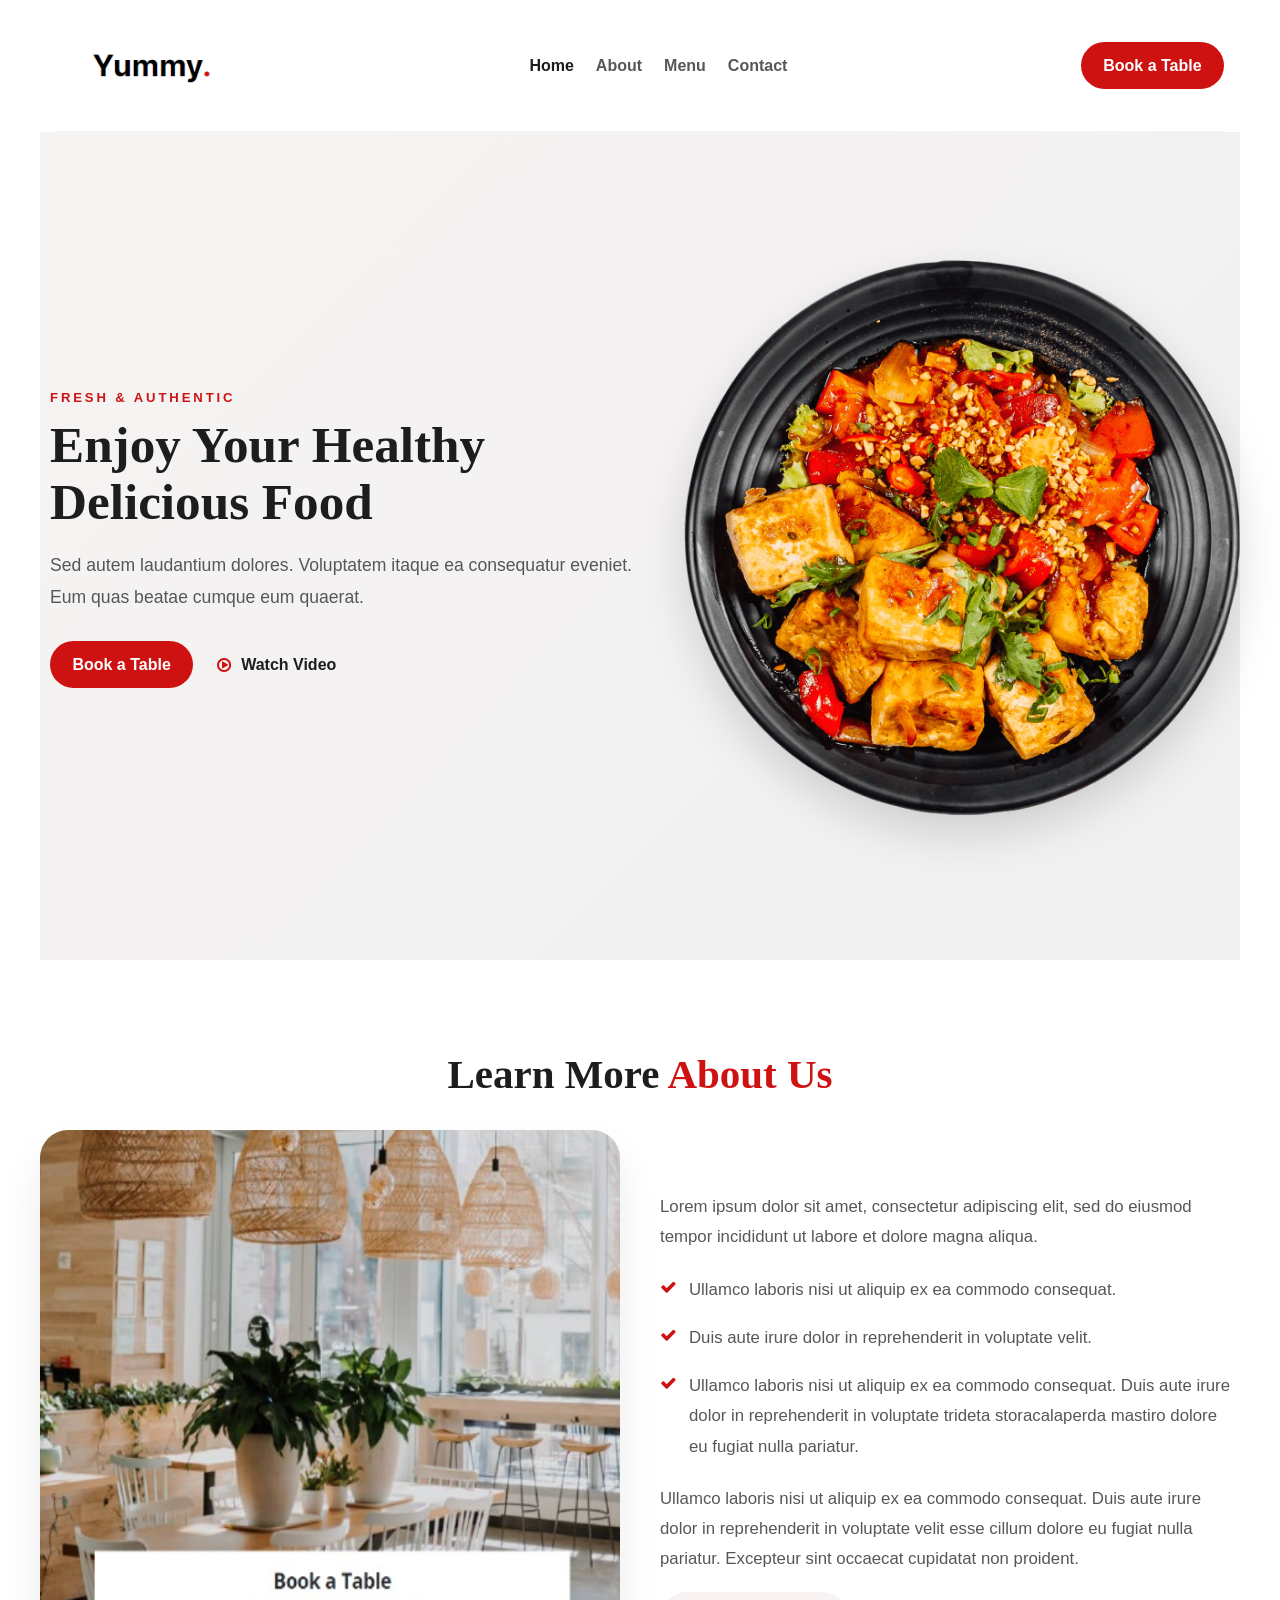
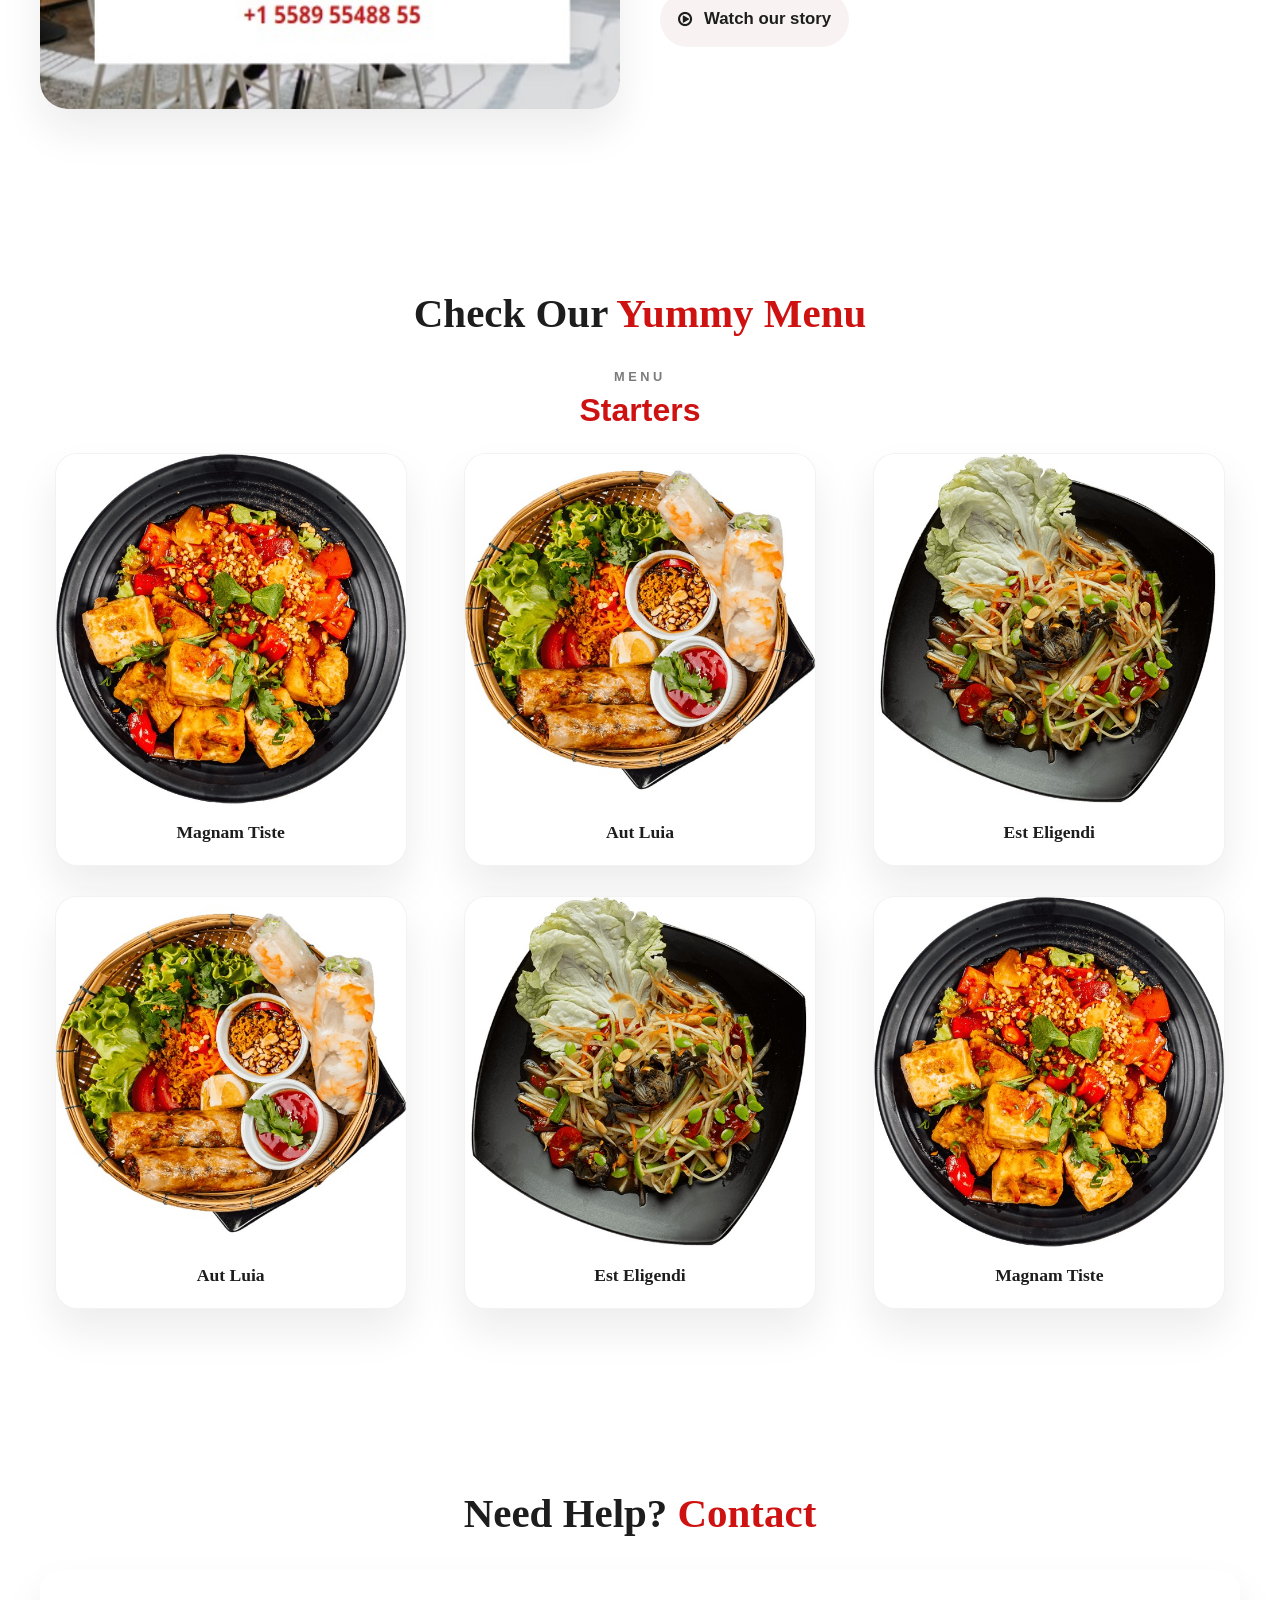
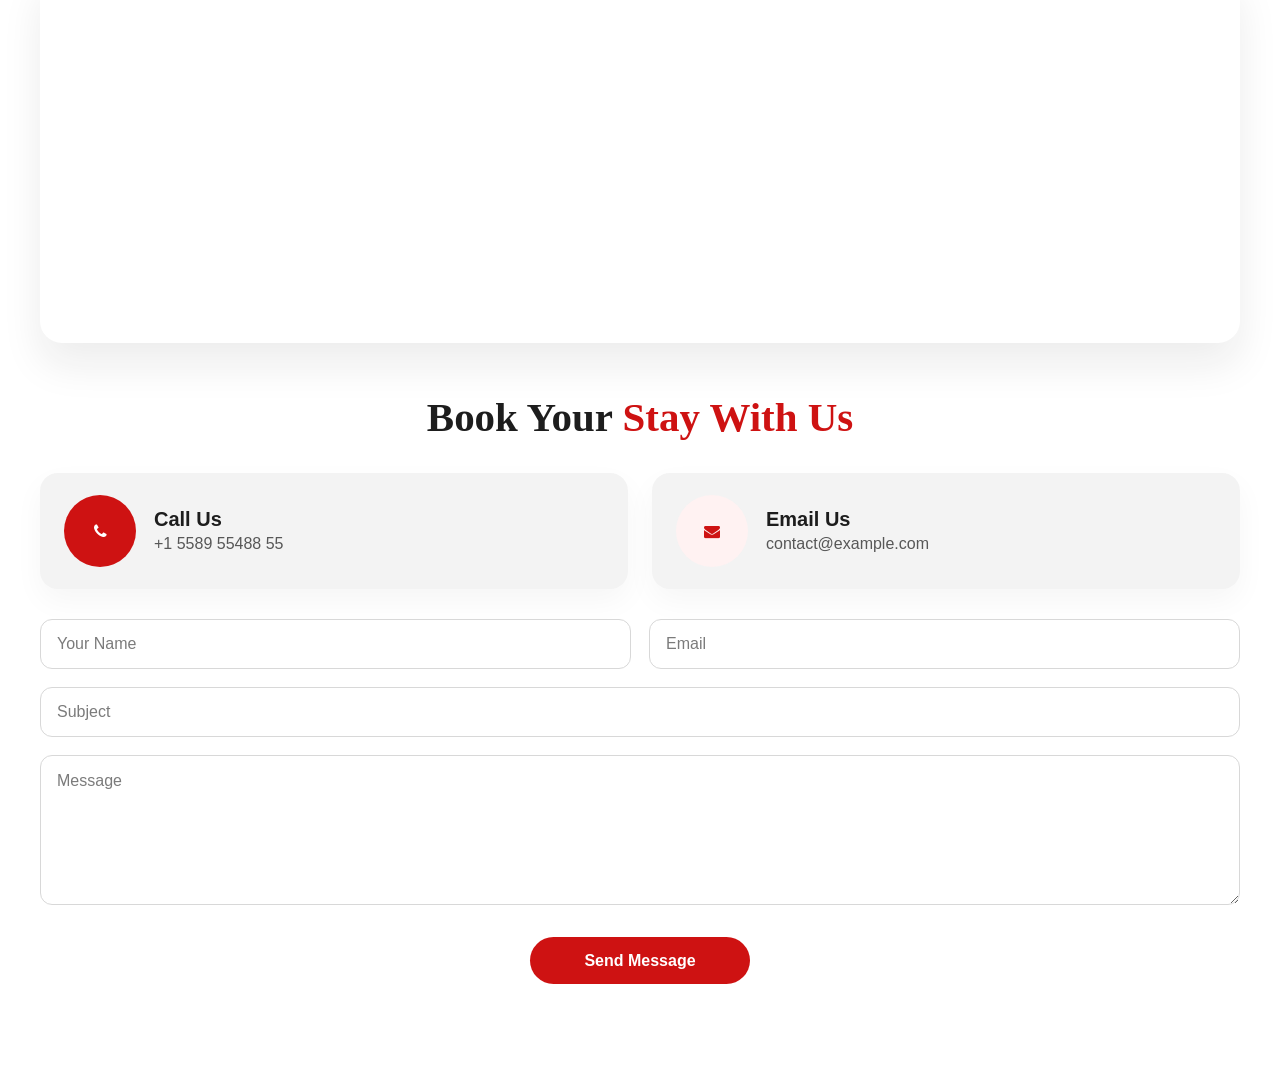
==== commit ac34a159: "Add basic interactivity to landing page Co-authored-by: Copilot <223556219+Copilot@users.noreply.git" ====
--- a/menu.html
+++ b/menu.html
@@ -193,15 +193,16 @@
               <div class="msg">
                 <textarea id="message" name="message" rows="6" placeholder="Message"></textarea>
               </div>
+
+              <div class="web">
+                <button type="submit" class="bt">Send Message</button>
+              </div>
             </form>
-
-            <div class="web">
-              <button type="submit" class="bt">Send Message</button>
-            </div>
           </div>
         </section>
       </main>
     </div>
+    <script src="script.js"></script>
   </body>
 </html>
 
--- a/menu.css
+++ b/menu.css
@@ -75,6 +75,7 @@
   transition: color 0.2s ease;
 }
 
+.menu.active,
 .menu:hover,
 .menu:focus-visible {
   color: var(--text-dark);
@@ -412,6 +413,12 @@
   min-width: 220px;
 }
 
+.form-status {
+  margin-top: 18px;
+  text-align: center;
+  font-weight: 600;
+}
+
 @media (max-width: 920px) {
   .topnav {
     flex-wrap: wrap;
